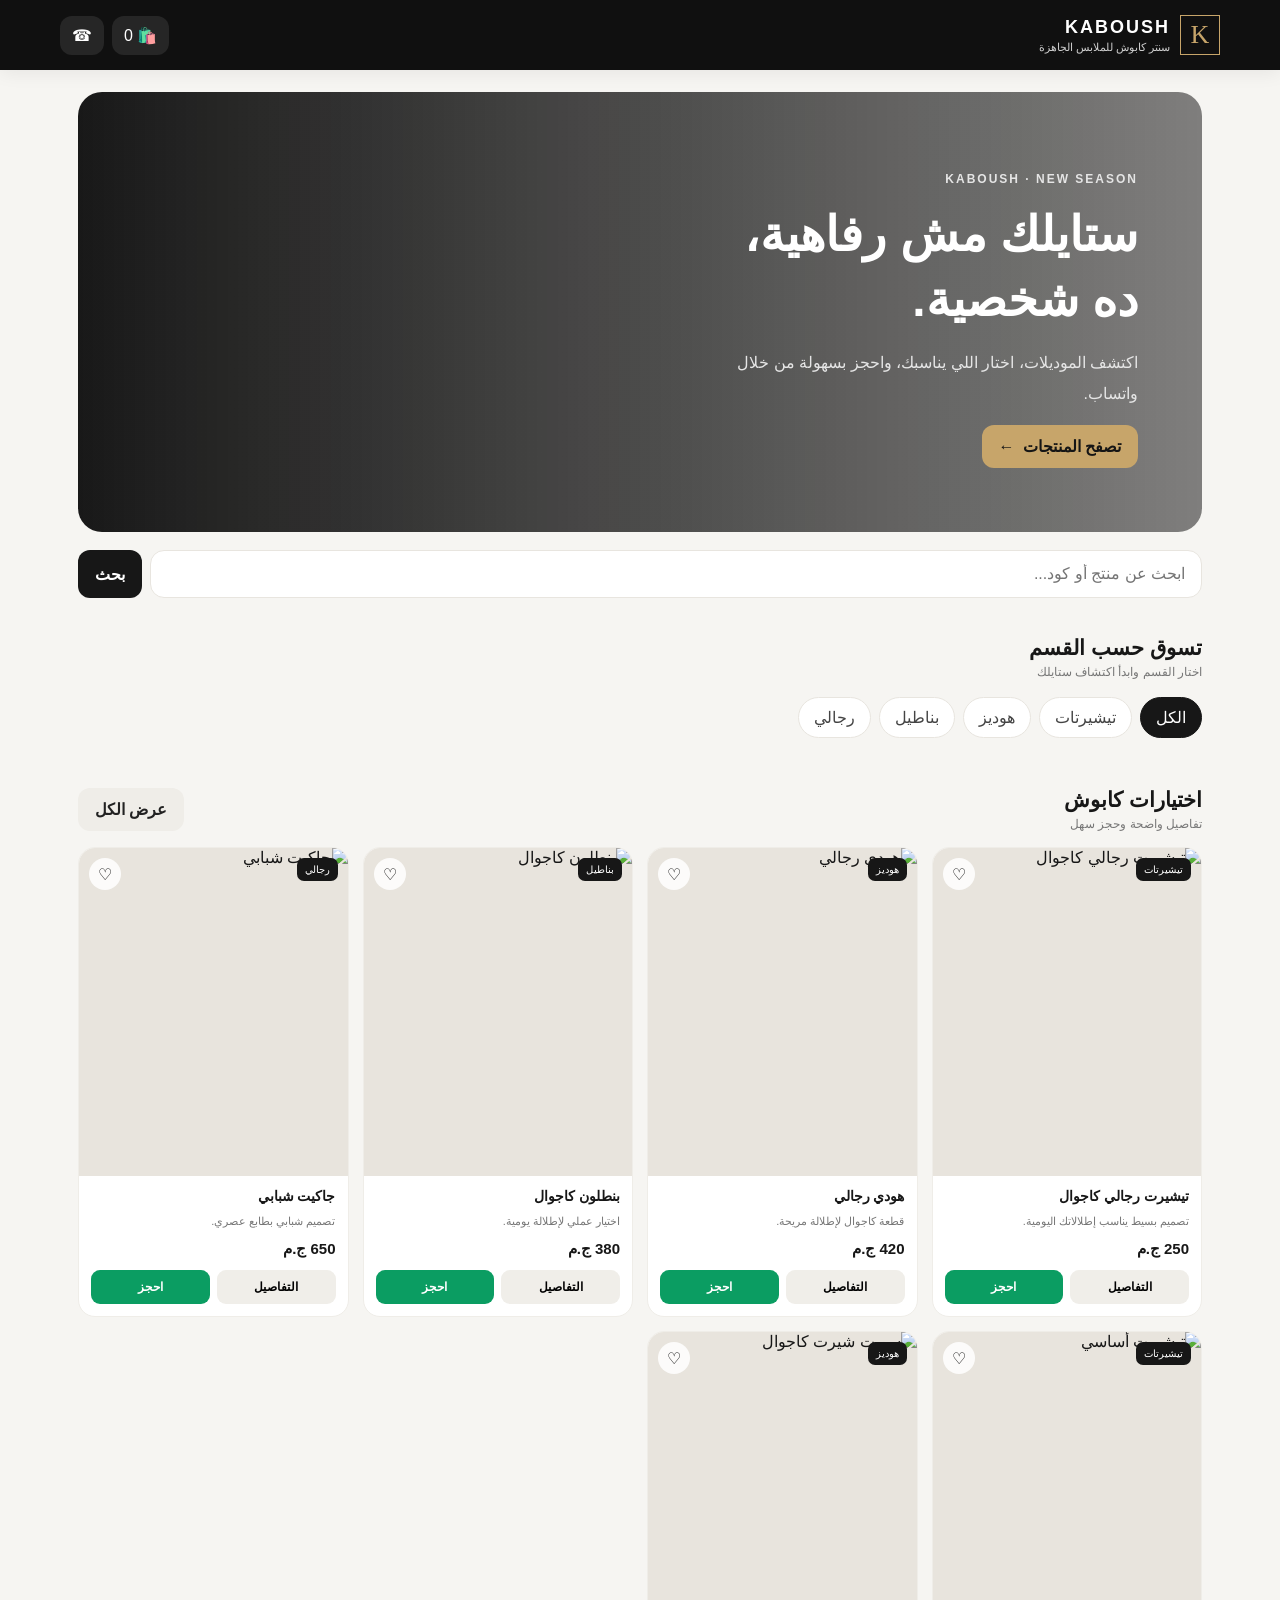
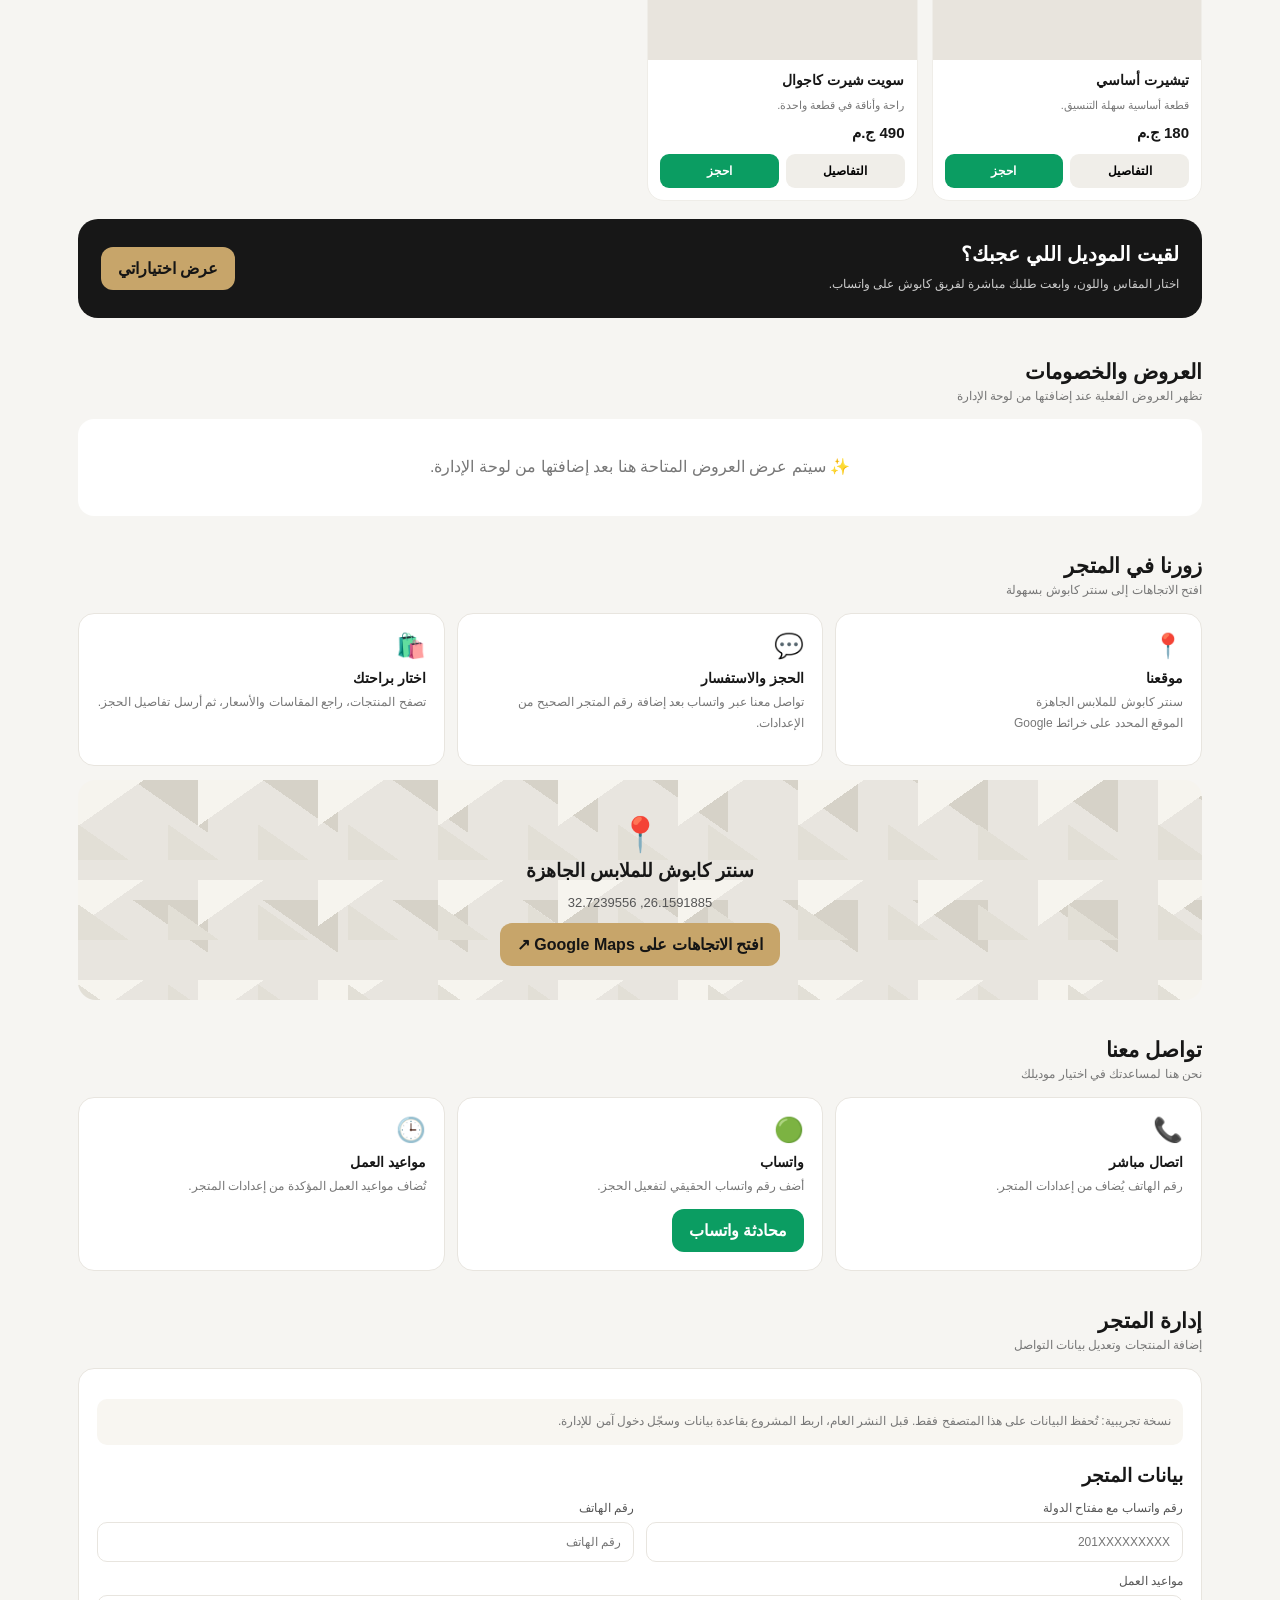
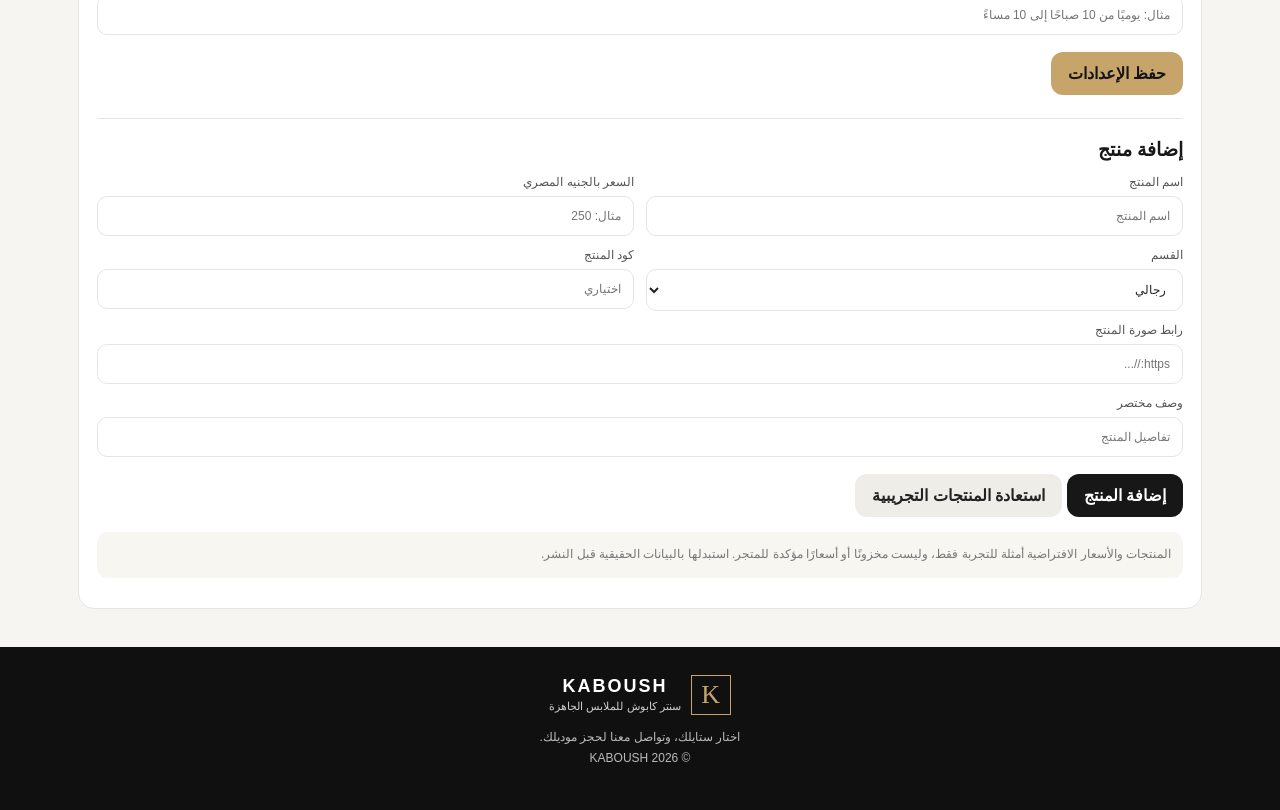
==== index.html @ c52d3f4b "Add files via upload" ====
<!doctype html>
<html lang="ar" dir="rtl">
<head>
  <meta charset="utf-8">
  <meta name="viewport" content="width=device-width, initial-scale=1, viewport-fit=cover">
  <meta name="theme-color" content="#111111">
  <meta name="description" content="سنتر كابوش للملابس الجاهزة — تصفح الموديلات واحجز عبر واتساب">
  <title>KABOUSH | سنتر كابوش</title>
  <link rel="manifest" href="manifest.json">
  <link rel="stylesheet" href="styles.css">
</head>
<body>
  <header class="topbar">
    <a class="brand" href="#home" aria-label="الصفحة الرئيسية">
      <span class="brand-mark">K</span>
      <span><strong>KABOUSH</strong><small>سنتر كابوش للملابس الجاهزة</small></span>
    </a>
    <div class="top-actions">
      <button class="icon-button" id="cartTop" aria-label="قائمة الحجز">🛍️ <span id="cartCount">0</span></button>
      <a class="icon-button" href="#contact" aria-label="تواصل معنا">☎</a>
    </div>
  </header>

  <main id="home" class="app-shell">
    <section class="hero">
      <div class="hero-copy">
        <p class="eyebrow">KABOUSH · NEW SEASON</p>
        <h1>ستايلك مش رفاهية،<br>ده شخصية.</h1>
        <p>اكتشف الموديلات، اختار اللي يناسبك، واحجز بسهولة من خلال واتساب.</p>
        <a class="button button-gold" href="#products">تصفح المنتجات <span>←</span></a>
      </div>
    </section>

    <form class="search-bar" id="searchForm">
      <input id="searchInput" type="search" placeholder="ابحث عن منتج أو كود..." aria-label="ابحث عن منتج">
      <button class="button button-dark" type="submit">بحث</button>
    </form>

    <section class="section">
      <div class="section-heading">
        <div><h2>تسوق حسب القسم</h2><p>اختار القسم وابدأ اكتشاف ستايلك</p></div>
      </div>
      <div id="categoryChips" class="chips"></div>
    </section>

    <section class="section" id="products">
      <div class="section-heading">
        <div><h2 id="productHeading">اختيارات كابوش</h2><p>تفاصيل واضحة وحجز سهل</p></div>
        <button class="button button-light" id="showAll">عرض الكل</button>
      </div>
      <div id="productGrid" class="product-grid"></div>
    </section>

    <section class="callout">
      <div><h2>لقيت الموديل اللي عجبك؟</h2><p>اختار المقاس واللون، وابعت طلبك مباشرة لفريق كابوش على واتساب.</p></div>
      <button class="button button-gold" id="openCartCallout">عرض اختياراتي</button>
    </section>

    <section class="section" id="offers">
      <div class="section-heading"><div><h2>العروض والخصومات</h2><p>تظهر العروض الفعلية عند إضافتها من لوحة الإدارة</p></div></div>
      <div class="empty-state">✨ سيتم عرض العروض المتاحة هنا بعد إضافتها من لوحة الإدارة.</div>
    </section>

    <section class="section" id="location">
      <div class="section-heading"><div><h2>زورنا في المتجر</h2><p>افتح الاتجاهات إلى سنتر كابوش بسهولة</p></div></div>
      <div class="info-grid">
        <article class="info-card"><span class="info-icon">📍</span><h3>موقعنا</h3><p>سنتر كابوش للملابس الجاهزة<br>الموقع المحدد على خرائط Google</p></article>
        <article class="info-card"><span class="info-icon">💬</span><h3>الحجز والاستفسار</h3><p>تواصل معنا عبر واتساب بعد إضافة رقم المتجر الصحيح من الإعدادات.</p></article>
        <article class="info-card"><span class="info-icon">🛍️</span><h3>اختار براحتك</h3><p>تصفح المنتجات، راجع المقاسات والأسعار، ثم أرسل تفاصيل الحجز.</p></article>
      </div>
      <div class="map-card">
        <div><span class="map-pin">📍</span><h3>سنتر كابوش للملابس الجاهزة</h3><p>26.1591885, 32.7239556</p>
        <a class="button button-gold" target="_blank" rel="noopener" href="https://www.google.com/maps/dir/?api=1&destination=26.1591885,32.7239556">افتح الاتجاهات على Google Maps ↗</a></div>
      </div>
    </section>

    <section class="section" id="contact">
      <div class="section-heading"><div><h2>تواصل معنا</h2><p>نحن هنا لمساعدتك في اختيار موديلك</p></div></div>
      <div class="info-grid">
        <article class="info-card"><span class="info-icon">📞</span><h3>اتصال مباشر</h3><p id="phoneText">رقم الهاتف يُضاف من إعدادات المتجر.</p><a id="phoneLink" class="button button-light hidden" href="#">اتصل الآن</a></article>
        <article class="info-card"><span class="info-icon">🟢</span><h3>واتساب</h3><p id="whatsappText">أضف رقم واتساب الحقيقي لتفعيل الحجز.</p><button class="button button-green" id="contactWhatsApp">محادثة واتساب</button></article>
        <article class="info-card"><span class="info-icon">🕒</span><h3>مواعيد العمل</h3><p id="hoursText">تُضاف مواعيد العمل المؤكدة من إعدادات المتجر.</p></article>
      </div>
    </section>

    <section class="section" id="admin">
      <div class="section-heading"><div><h2>إدارة المتجر</h2><p>إضافة المنتجات وتعديل بيانات التواصل</p></div></div>
      <div class="admin-panel">
        <p class="notice">نسخة تجريبية: تُحفظ البيانات على هذا المتصفح فقط. قبل النشر العام، اربط المشروع بقاعدة بيانات وسجّل دخول آمن للإدارة.</p>
        <h3>بيانات المتجر</h3>
        <div class="form-grid">
          <label>رقم واتساب مع مفتاح الدولة<input id="adminWhatsapp" inputmode="numeric" placeholder="201XXXXXXXXX"></label>
          <label>رقم الهاتف<input id="adminPhone" inputmode="tel" placeholder="رقم الهاتف"></label>
          <label class="full-width">مواعيد العمل<input id="adminHours" placeholder="مثال: يوميًا من 10 صباحًا إلى 10 مساءً"></label>
        </div>
        <button class="button button-gold" id="saveSettings">حفظ الإعدادات</button>
        <hr>
        <h3>إضافة منتج</h3>
        <div class="form-grid">
          <label>اسم المنتج<input id="pName" placeholder="اسم المنتج"></label>
          <label>السعر بالجنيه المصري<input id="pPrice" type="number" min="0" placeholder="مثال: 250"></label>
          <label>القسم<select id="pCategory"><option>رجالي</option><option>تيشيرتات</option><option>بناطيل</option><option>هوديز</option><option>أخرى</option></select></label>
          <label>كود المنتج<input id="pCode" placeholder="اختياري"></label>
          <label class="full-width">رابط صورة المنتج<input id="pImage" type="url" placeholder="https://..."></label>
          <label class="full-width">وصف مختصر<input id="pDesc" placeholder="تفاصيل المنتج"></label>
        </div>
        <button class="button button-dark" id="addProduct">إضافة المنتج</button>
        <button class="button button-light" id="resetDemo">استعادة المنتجات التجريبية</button>
        <p class="notice">المنتجات والأسعار الافتراضية أمثلة للتجربة فقط، وليست مخزونًا أو أسعارًا مؤكدة للمتجر. استبدلها بالبيانات الحقيقية قبل النشر.</p>
      </div>
    </section>
  </main>

  <footer class="footer">
    <div class="brand footer-brand"><span class="brand-mark">K</span><span><strong>KABOUSH</strong><small>سنتر كابوش للملابس الجاهزة</small></span></div>
    <p>اختار ستايلك، وتواصل معنا لحجز موديلك.<br>© <span id="year"></span> KABOUSH</p>
  </footer>

  <nav class="bottom-nav" aria-label="التنقل الرئيسي">
    <a class="nav-item active" href="#home"><span>⌂</span>الرئيسية</a>
    <a class="nav-item" href="#products"><span>▦</span>المنتجات</a>
    <a class="nav-item" href="#offers"><span>％</span>العروض</a>
    <button class="nav-item" id="cartNav"><span>♡</span>اختياراتي</button>
    <a class="nav-item" href="#location"><span>⌖</span>موقعنا</a>
  </nav>

  <div class="modal-backdrop" id="modalBackdrop" role="dialog" aria-modal="true" aria-labelledby="modalTitle">
    <div class="modal">
      <div class="modal-heading"><h2 id="modalTitle">تفاصيل المنتج</h2><button class="close-button" id="closeModal" aria-label="إغلاق">×</button></div>
      <div id="modalBody"></div>
    </div>
  </div>
  <div id="toast" class="toast" role="status"></div>
  <script src="app.js"></script>
</body>
</html>
---- styles.css ----
*{box-sizing:border-box} :root{--bg:#f6f5f2;--ink:#171717;--muted:#777;--card:#fff;--gold:#c7a56a;--green:#0b9d62;--line:#e8e5df;--dark:#101010}html{scroll-behavior:smooth;scroll-padding-top:82px}body{margin:0;background:var(--bg);color:var(--ink);font-family:Tahoma,Arial,sans-serif}button,input,select{font:inherit}button,a{cursor:pointer}a{color:inherit;text-decoration:none}.topbar{height:70px;background:#101010;color:white;display:flex;align-items:center;justify-content:space-between;padding:0 max(14px,calc((100vw - 1160px)/2));position:sticky;top:0;z-index:10;box-shadow:0 3px 18px #0001}.brand{display:flex;align-items:center;gap:10px}.brand-mark{width:40px;height:40px;border:1px solid var(--gold);color:var(--gold);display:grid;place-items:center;font-family:Georgia,serif;font-size:26px;flex-shrink:0}.brand strong{display:block;letter-spacing:2px;font-size:18px}.brand small{display:block;color:#cfcfcf;font-size:11px;margin-top:3px}.top-actions{display:flex;gap:8px}.icon-button{background:#262626;color:white;border:0;border-radius:12px;padding:10px 12px}.app-shell{max-width:1160px;margin:auto;padding-bottom:20px}.hero{margin:22px 18px 18px;border-radius:24px;overflow:hidden;min-height:310px;background:linear-gradient(90deg,#080808ed,#08080880),url('https://images.unsplash.com/photo-1529139574466-a303027c1d8b?auto=format&fit=crop&w=1600&q=85') center 38%/cover;color:white;display:flex;align-items:center;padding:clamp(24px,6vw,64px)}.hero-copy{max-width:520px}.eyebrow{color:var(--gold);font-size:12px;letter-spacing:2px;font-weight:bold}.hero h1{font-size:clamp(30px,5vw,48px);line-height:1.35;margin:12px 0}.hero p{color:#e5e5e5;line-height:1.9;max-width:440px}.button{border:0;border-radius:12px;padding:12px 17px;font-weight:bold;display:inline-flex;align-items:center;justify-content:center;gap:8px;transition:transform .18s,opacity .18s}.button:hover{transform:translateY(-1px)}.button-gold{background:var(--gold);color:#151515}.button-dark{background:#171717;color:white}.button-light{background:#efede8;color:#222}.button-green{background:var(--green);color:white}.search-bar{display:flex;gap:8px;margin:0 18px 18px}.search-bar input{flex:1;min-width:0;padding:14px 16px;border:1px solid var(--line);border-radius:14px;background:white;outline:none}.search-bar input:focus,input:focus,select:focus{border-color:var(--gold);box-shadow:0 0 0 3px #c7a56a22}.section{padding:8px 18px 18px}.section-heading{display:flex;align-items:center;justify-content:space-between;gap:12px;margin:12px 0 16px}.section-heading h2{font-size:21px;margin:0}.section-heading p{color:var(--muted);font-size:12px;margin:5px 0 0}.chips{display:flex;gap:8px;overflow:auto;padding:2px 0 12px}.chip{white-space:nowrap;padding:10px 15px;border:1px solid var(--line);background:white;border-radius:999px;color:#444}.chip.active{background:#171717;color:white;border-color:#171717}.product-grid{display:grid;grid-template-columns:repeat(4,minmax(0,1fr));gap:14px}.product-card{background:var(--card);border-radius:17px;overflow:hidden;border:1px solid #efede8;transition:transform .2s,box-shadow .2s}.product-card:hover{transform:translateY(-3px);box-shadow:0 12px 28px #0000000d}.product-photo{aspect-ratio:.82;position:relative;background:#e8e4dd;overflow:hidden}.product-photo img{width:100%;height:100%;object-fit:cover;display:block}.badge{position:absolute;top:10px;right:10px;background:#171717;color:white;font-size:10px;padding:6px 8px;border-radius:7px}.heart{position:absolute;left:10px;top:10px;background:#ffffffdb;border-radius:50%;width:32px;height:32px;border:0}.product-info{padding:12px}.product-name{font-size:14px;font-weight:bold;margin:0 0 8px}.product-desc{font-size:11px;color:var(--muted);margin:0 0 10px;line-height:1.7}.price-row{display:flex;align-items:center;gap:8px;margin-bottom:12px}.price{font-weight:bold;font-size:15px}.product-actions{display:flex;gap:7px}.product-actions button{flex:1;border:0;border-radius:9px;padding:10px 6px;font-size:12px;font-weight:bold}.view-button{background:#f0eee9}.book-button{background:var(--green);color:white}.empty-state{padding:34px 15px;text-align:center;color:var(--muted);background:white;border-radius:16px;line-height:1.8}.callout{margin:0 18px 22px;background:#171717;color:white;border-radius:20px;padding:23px;display:flex;align-items:center;justify-content:space-between;gap:16px}.callout h2{font-size:20px;margin:0 0 8px}.callout p{font-size:12px;color:#ccc;line-height:1.7;margin:0}.callout .button{flex-shrink:0}.info-grid{display:grid;grid-template-columns:repeat(3,1fr);gap:12px}.info-card{background:white;border:1px solid var(--line);border-radius:16px;padding:18px}.info-icon{font-size:24px}.info-card h3{font-size:14px;margin:10px 0 6px}.info-card p{font-size:12px;line-height:1.8;color:var(--muted);margin:0 0 12px}.map-card{margin-top:14px;background-color:#e8e5df;border-radius:18px;min-height:220px;display:grid;place-items:center;text-align:center;padding:24px;background-image:linear-gradient(35deg,#e2dfd6 25%,transparent 25%),linear-gradient(145deg,#f6f4ee 25%,transparent 25%),linear-gradient(35deg,transparent 75%,#d6d2c8 75%);background-size:90px 80px,120px 100px,130px 120px}.map-pin{font-size:34px}.map-card h3{margin:6px}.map-card p{font-size:13px;color:#555}.footer{background:#101010;color:white;padding:28px 20px;margin-top:20px;text-align:center}.footer-brand{justify-content:center}.footer p{color:#bbb;font-size:12px;line-height:1.8}.bottom-nav{position:fixed;bottom:0;left:0;right:0;z-index:20;background:#fff;border-top:1px solid var(--line);display:flex;justify-content:center;padding-bottom:env(safe-area-inset-bottom);box-shadow:0 -4px 18px #00000008}.bottom-nav>*{width:min(1160px,100%)}.bottom-nav{display:grid;grid-template-columns:repeat(5,1fr)}.nav-item{background:white;color:#777;border:0;padding:9px 4px 7px;font-size:10px;display:flex;align-items:center;flex-direction:column;gap:4px}.nav-item span{font-size:19px}.nav-item.active{color:#111;font-weight:bold}.nav-item.active span{color:#b48b4e}.modal-backdrop{position:fixed;inset:0;background:#0008;z-index:50;display:none;align-items:flex-end;justify-content:center}.modal-backdrop.show{display:flex}.modal{background:white;border-radius:24px 24px 0 0;width:min(600px,100%);max-height:92vh;overflow:auto;padding:22px}.modal-heading{display:flex;justify-content:space-between;align-items:center;gap:10px}.modal-heading h2{font-size:20px}.close-button{background:#eee;border:0;border-radius:50%;width:36px;height:36px;font-size:22px}.detail-image{width:100%;max-height:290px;object-fit:cover;border-radius:14px}.field-label,.form-grid label{display:flex;flex-direction:column;gap:7px;font-size:12px;color:#555}.form-grid{display:grid;grid-template-columns:1fr 1fr;gap:12px;margin:14px 0}.form-grid input,.form-grid select,.modal input,.modal select{width:100%;padding:12px;border:1px solid var(--line);border-radius:10px;background:white;color:#222}.full-width{grid-column:1/-1}.cart-line{display:flex;align-items:center;gap:12px;border-bottom:1px solid var(--line);padding:12px 0}.cart-line img{width:65px;height:75px;object-fit:cover;border-radius:10px}.cart-grow{flex:1;min-width:0}.cart-grow p{font-size:12px;color:#777;line-height:1.7}.qty-controls{display:flex;gap:8px;align-items:center}.qty-controls button{background:#eee;border:0;border-radius:7px;padding:5px 10px}.notice{font-size:12px;color:#777;line-height:1.8;background:#f8f6f1;padding:12px;border-radius:10px}.admin-panel{background:#fff;border:1px solid var(--line);padding:18px;border-radius:16px}.admin-panel h3{margin:20px 0 10px}.admin-panel hr{border:0;border-top:1px solid var(--line);margin:20px 0}.admin-panel .button{margin:3px 0}.toast{position:fixed;bottom:92px;left:50%;transform:translateX(-50%);background:#171717;color:white;padding:12px 18px;border-radius:12px;z-index:100;display:none;max-width:90%;font-size:13px}.toast.show{display:block}.hidden{display:none!important}@media(max-width:800px){.product-grid{grid-template-columns:repeat(2,minmax(0,1fr));gap:10px}.hero{min-height:300px;margin:12px;border-radius:20px;background-position:58% center}.hero h1{font-size:30px}.section{padding:8px 12px 16px}.search-bar{margin:0 12px 14px}.callout{margin:0 12px 20px}.info-grid{grid-template-columns:1fr}.topbar{padding:0 12px}.brand strong{font-size:16px}.product-info{padding:10px}.product-name{font-size:13px}.app-shell{padding-bottom:80px}.footer{margin-bottom:60px}}@media(min-width:801px){.bottom-nav{display:none}.modal-backdrop{align-items:center}.modal{border-radius:24px}.app-shell{padding-bottom:0}}@media(max-width:380px){.product-actions{flex-direction:column}.brand small{font-size:9px}.callout{align-items:flex-start;flex-direction:column}.form-grid{grid-template-columns:1fr}.full-width{grid-column:auto}}
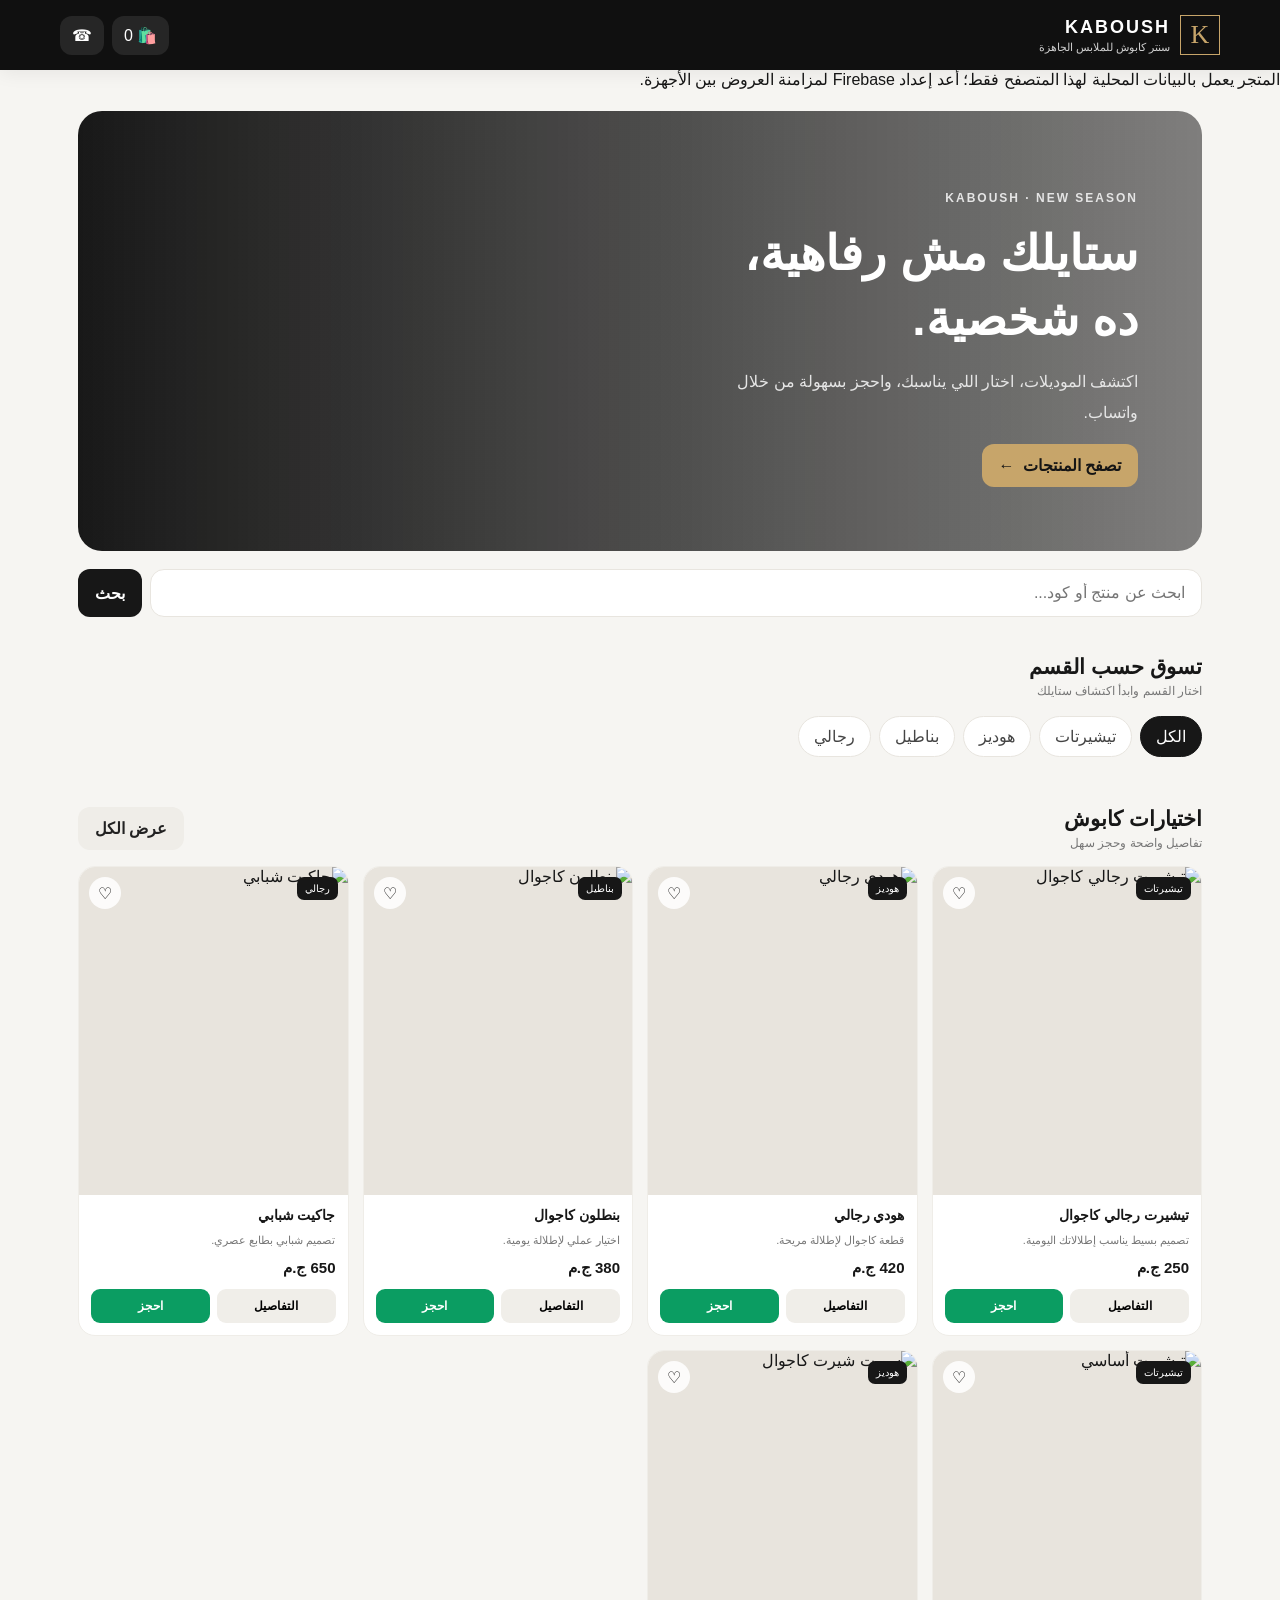
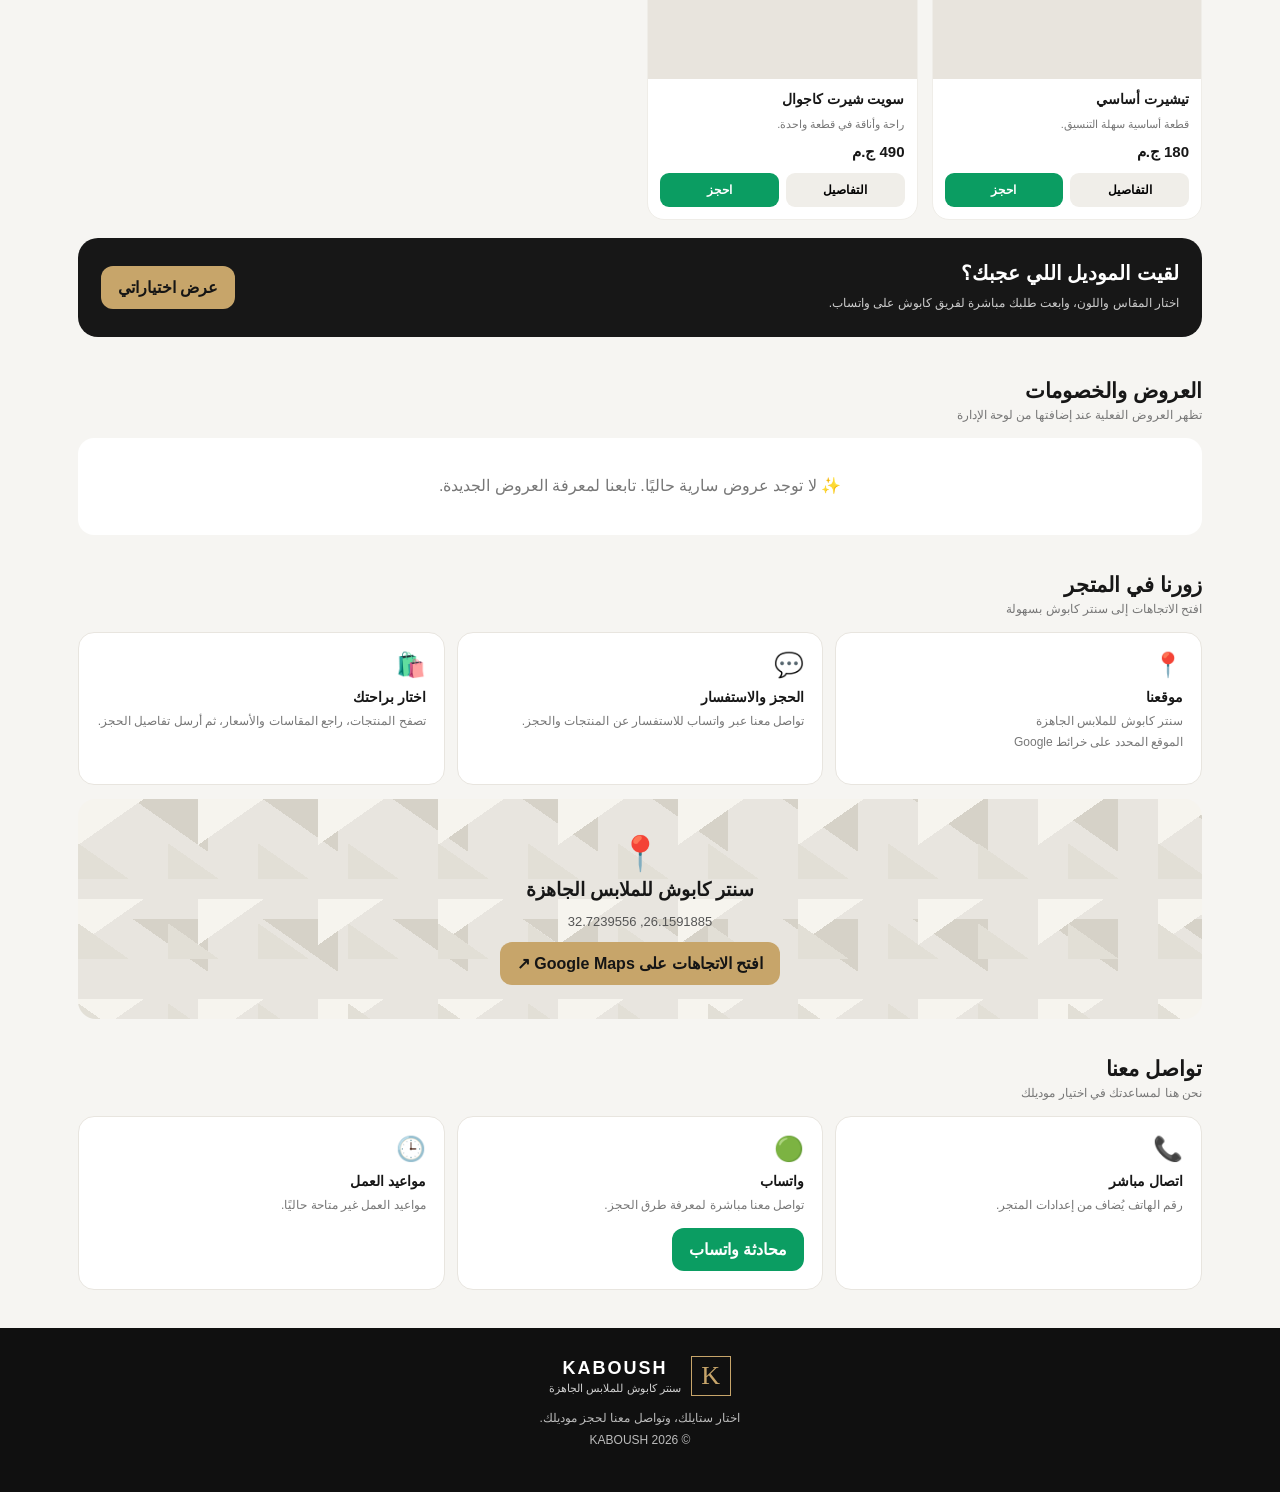
==== commit 0a9fb3ba: "Add files via upload" ====
--- a/index.html
+++ b/index.html
@@ -8,6 +8,7 @@
   <title>KABOUSH | سنتر كابوش</title>
   <link rel="manifest" href="manifest.json">
   <link rel="stylesheet" href="styles.css">
+  <link rel="stylesheet" href="offers.css">
 </head>
 <body>
   <header class="topbar">
@@ -20,6 +21,7 @@
       <a class="icon-button" href="#contact" aria-label="تواصل معنا">☎</a>
     </div>
   </header>
+  <div class="cloud-status hidden" id="cloudStatus" role="status"></div>
 
   <main id="home" class="app-shell">
     <section class="hero">
@@ -58,14 +60,14 @@
 
     <section class="section" id="offers">
       <div class="section-heading"><div><h2>العروض والخصومات</h2><p>تظهر العروض الفعلية عند إضافتها من لوحة الإدارة</p></div></div>
-      <div class="empty-state">✨ سيتم عرض العروض المتاحة هنا بعد إضافتها من لوحة الإدارة.</div>
+      <div id="offerGrid" class="product-grid offer-grid"></div>
     </section>
 
     <section class="section" id="location">
       <div class="section-heading"><div><h2>زورنا في المتجر</h2><p>افتح الاتجاهات إلى سنتر كابوش بسهولة</p></div></div>
       <div class="info-grid">
         <article class="info-card"><span class="info-icon">📍</span><h3>موقعنا</h3><p>سنتر كابوش للملابس الجاهزة<br>الموقع المحدد على خرائط Google</p></article>
-        <article class="info-card"><span class="info-icon">💬</span><h3>الحجز والاستفسار</h3><p>تواصل معنا عبر واتساب بعد إضافة رقم المتجر الصحيح من الإعدادات.</p></article>
+        <article class="info-card"><span class="info-icon">💬</span><h3>الحجز والاستفسار</h3><p>تواصل معنا عبر واتساب للاستفسار عن المنتجات والحجز.</p></article>
         <article class="info-card"><span class="info-icon">🛍️</span><h3>اختار براحتك</h3><p>تصفح المنتجات، راجع المقاسات والأسعار، ثم أرسل تفاصيل الحجز.</p></article>
       </div>
       <div class="map-card">
@@ -83,32 +85,6 @@
       </div>
     </section>
 
-    <section class="section" id="admin">
-      <div class="section-heading"><div><h2>إدارة المتجر</h2><p>إضافة المنتجات وتعديل بيانات التواصل</p></div></div>
-      <div class="admin-panel">
-        <p class="notice">نسخة تجريبية: تُحفظ البيانات على هذا المتصفح فقط. قبل النشر العام، اربط المشروع بقاعدة بيانات وسجّل دخول آمن للإدارة.</p>
-        <h3>بيانات المتجر</h3>
-        <div class="form-grid">
-          <label>رقم واتساب مع مفتاح الدولة<input id="adminWhatsapp" inputmode="numeric" placeholder="201XXXXXXXXX"></label>
-          <label>رقم الهاتف<input id="adminPhone" inputmode="tel" placeholder="رقم الهاتف"></label>
-          <label class="full-width">مواعيد العمل<input id="adminHours" placeholder="مثال: يوميًا من 10 صباحًا إلى 10 مساءً"></label>
-        </div>
-        <button class="button button-gold" id="saveSettings">حفظ الإعدادات</button>
-        <hr>
-        <h3>إضافة منتج</h3>
-        <div class="form-grid">
-          <label>اسم المنتج<input id="pName" placeholder="اسم المنتج"></label>
-          <label>السعر بالجنيه المصري<input id="pPrice" type="number" min="0" placeholder="مثال: 250"></label>
-          <label>القسم<select id="pCategory"><option>رجالي</option><option>تيشيرتات</option><option>بناطيل</option><option>هوديز</option><option>أخرى</option></select></label>
-          <label>كود المنتج<input id="pCode" placeholder="اختياري"></label>
-          <label class="full-width">رابط صورة المنتج<input id="pImage" type="url" placeholder="https://..."></label>
-          <label class="full-width">وصف مختصر<input id="pDesc" placeholder="تفاصيل المنتج"></label>
-        </div>
-        <button class="button button-dark" id="addProduct">إضافة المنتج</button>
-        <button class="button button-light" id="resetDemo">استعادة المنتجات التجريبية</button>
-        <p class="notice">المنتجات والأسعار الافتراضية أمثلة للتجربة فقط، وليست مخزونًا أو أسعارًا مؤكدة للمتجر. استبدلها بالبيانات الحقيقية قبل النشر.</p>
-      </div>
-    </section>
   </main>
 
   <footer class="footer">
@@ -131,6 +107,11 @@
     </div>
   </div>
   <div id="toast" class="toast" role="status"></div>
+  <script src="https://www.gstatic.com/firebasejs/10.14.1/firebase-app-compat.js"></script>
+  <script src="https://www.gstatic.com/firebasejs/10.14.1/firebase-firestore-compat.js"></script>
+  <script src="firebase-config.js"></script>
+  <script src="firebase-store.js"></script>
+  <script src="catalog.js"></script>
   <script src="app.js"></script>
 </body>
 </html>
--- a/offers.css
+++ b/offers.css
@@ -0,0 +1,15 @@
+.offer-discount{background:#bd4225;color:white;font-size:12px;font-weight:bold}
+.offer-photo-placeholder{display:grid;width:100%;height:100%;place-items:center;background:linear-gradient(135deg,#f6f5f2,#e8e4dd);color:#9a7744;font-size:20px;font-weight:bold}
+.offer-old-price{color:var(--muted);font-size:12px}
+.offer-prices .price{color:#bd4225}
+.offer-dates{margin:0 0 10px;color:var(--muted);font-size:11px}
+.offer-empty{grid-column:1/-1}
+.admin-offer-list{display:grid;gap:10px}
+.admin-offer{display:flex;align-items:center;gap:14px;padding:12px;border:1px solid var(--line);border-radius:12px}
+.admin-offer-info{display:grid;gap:5px;flex:1;min-width:0}
+.admin-offer-image{width:88px;height:88px;flex:none;object-fit:cover;border-radius:10px;background:#f6f5f2}
+.admin-offer-info span,.admin-offer-info small{color:var(--muted);font-size:12px;line-height:1.6}
+.admin-offer-info del{color:var(--muted)}
+.offer-admin-status{padding:5px 9px;border-radius:16px;background:#edf7ef;color:#26703a;font-size:12px;white-space:nowrap}
+.admin-page textarea{width:100%;padding:12px;border:1px solid var(--line);border-radius:10px;resize:vertical}
+@media(max-width:600px){.admin-offer{align-items:flex-start;flex-wrap:wrap}.admin-offer-info{flex-basis:calc(100% - 85px)}.admin-offer .admin-product-actions{margin-right:0}.admin-offer .offer-admin-status{order:2}}
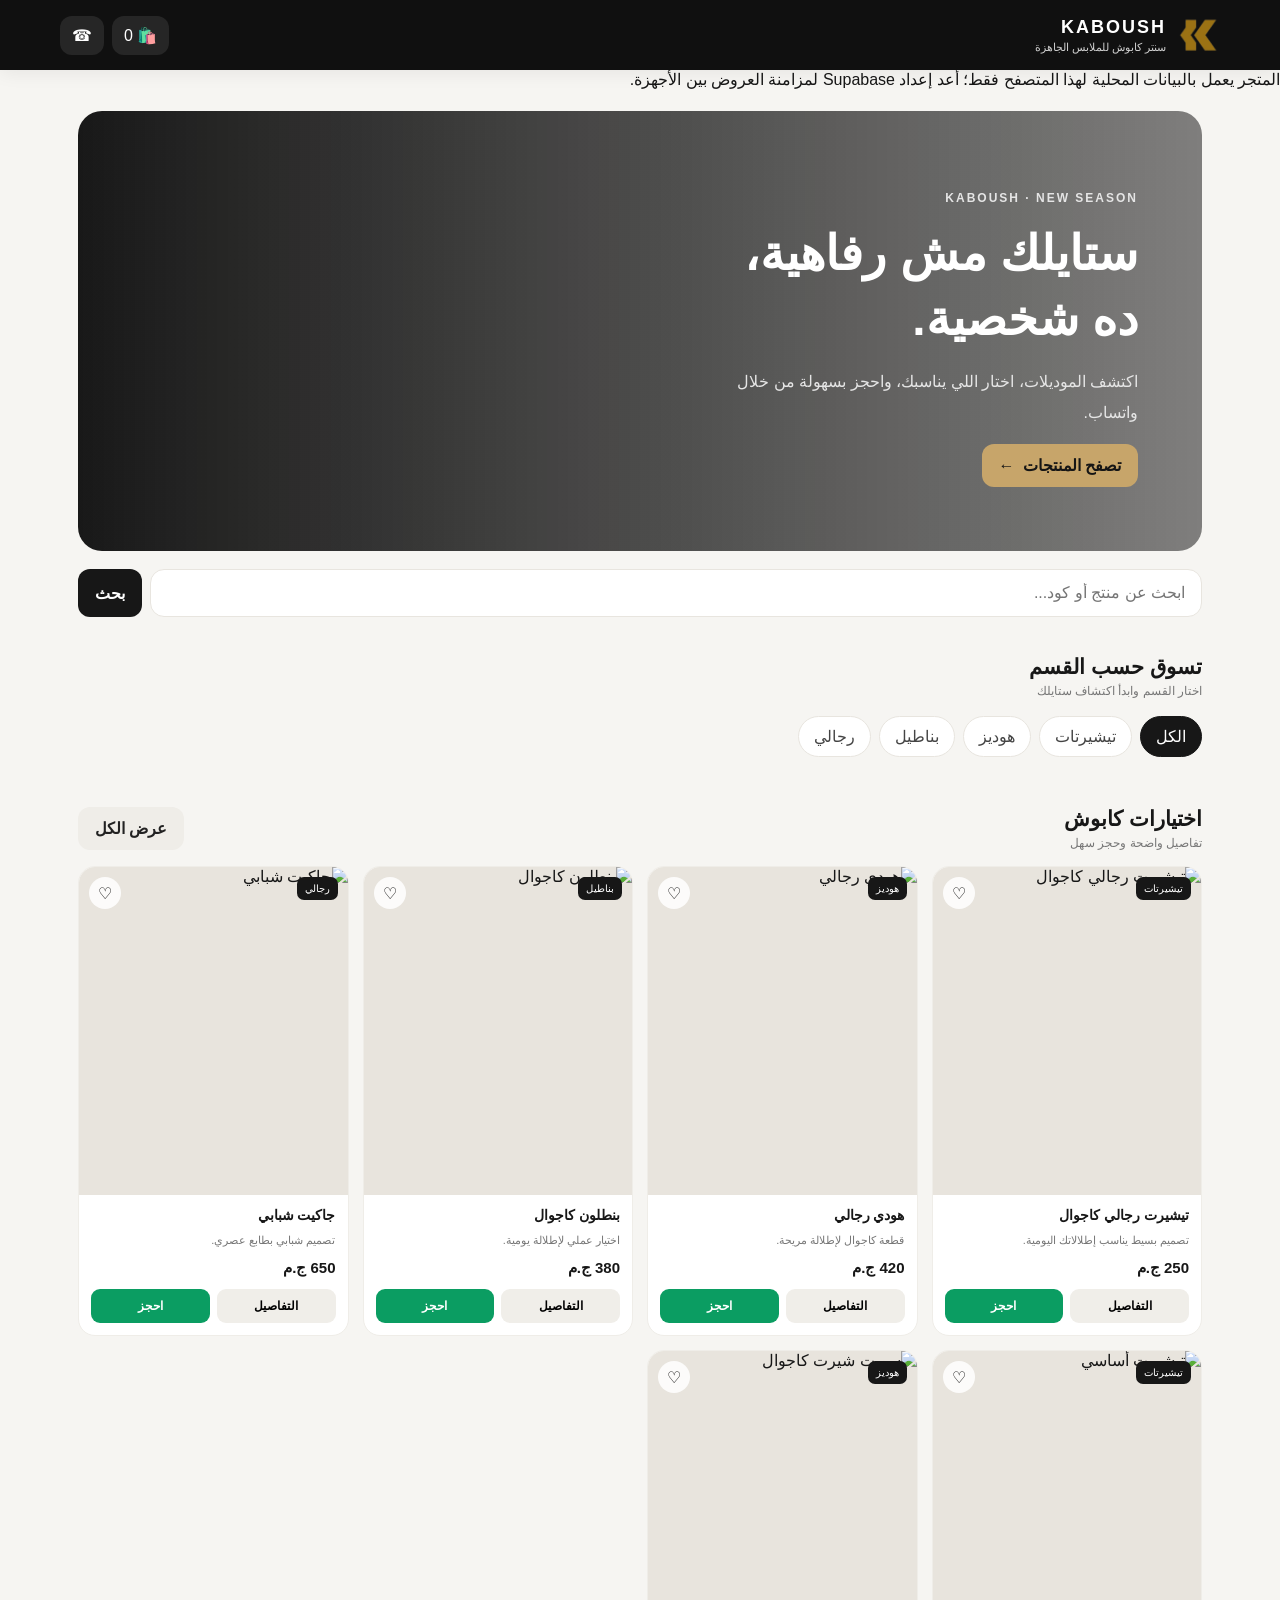
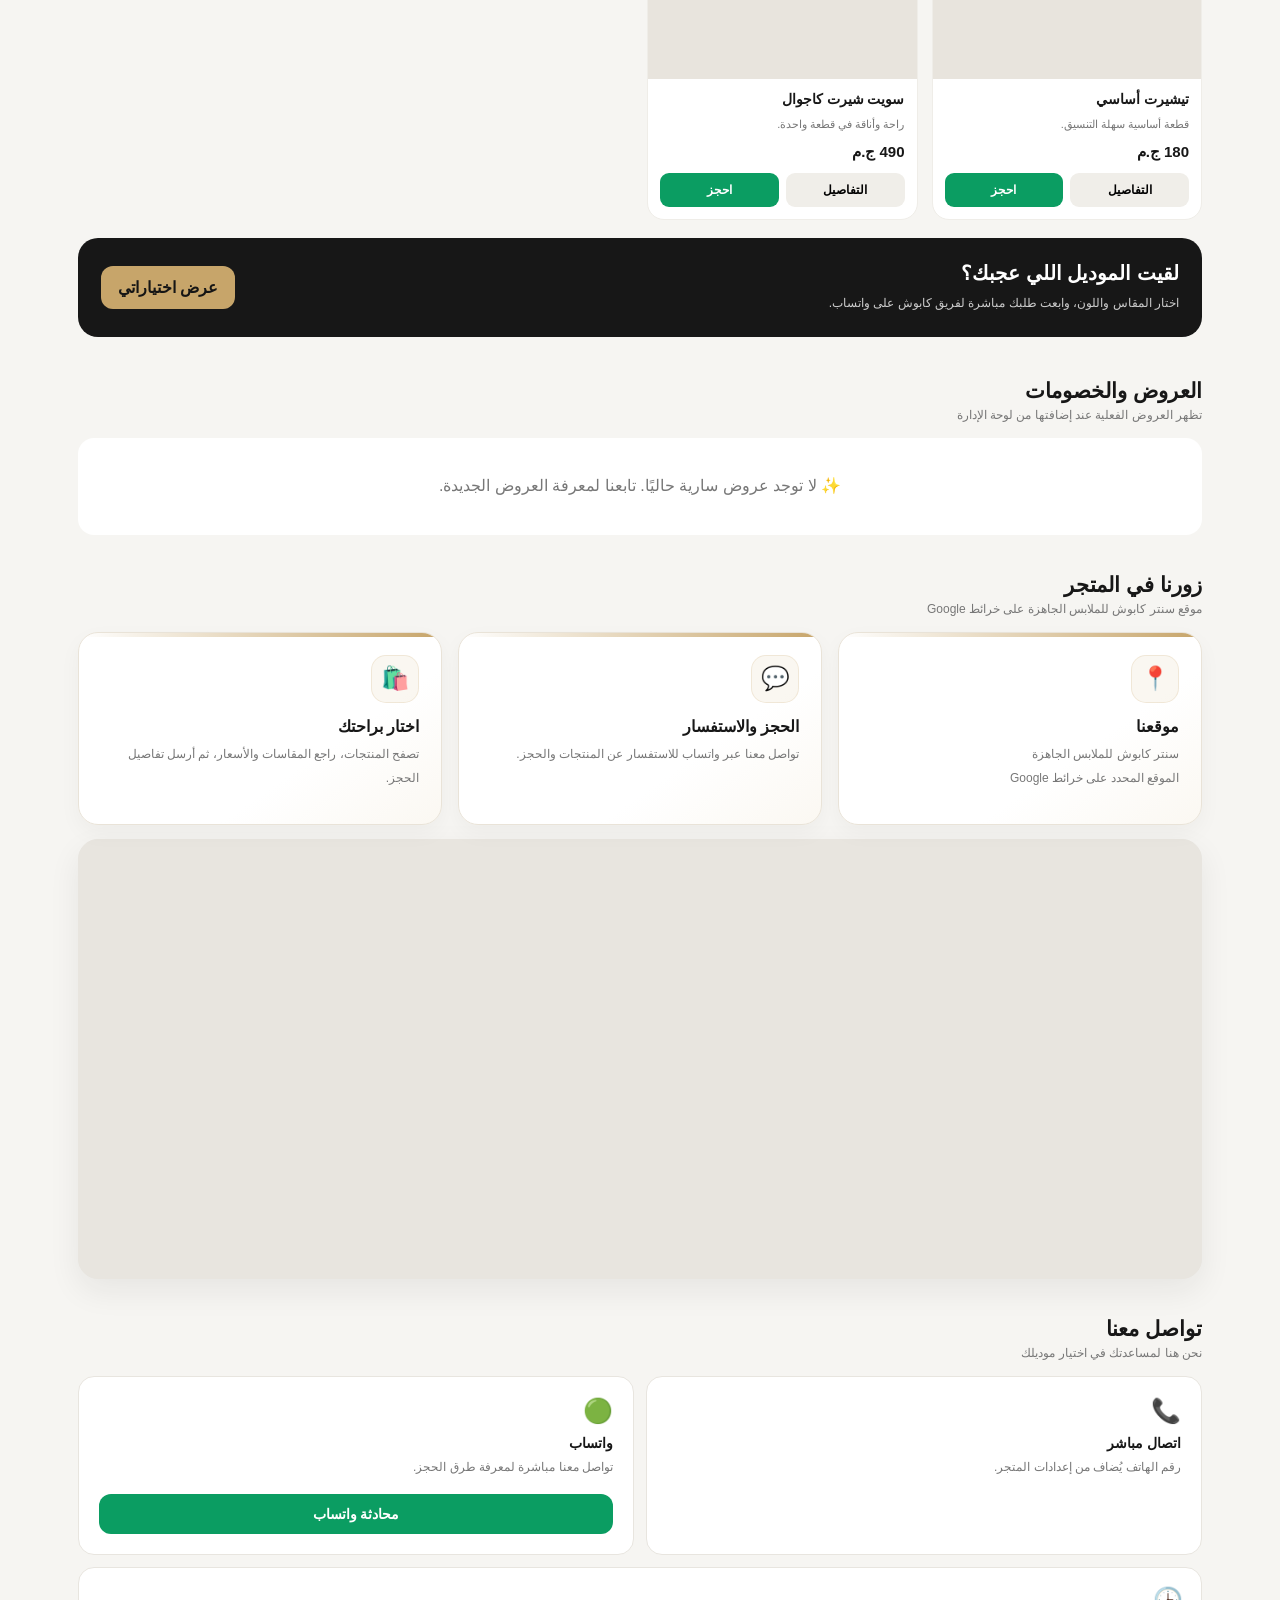
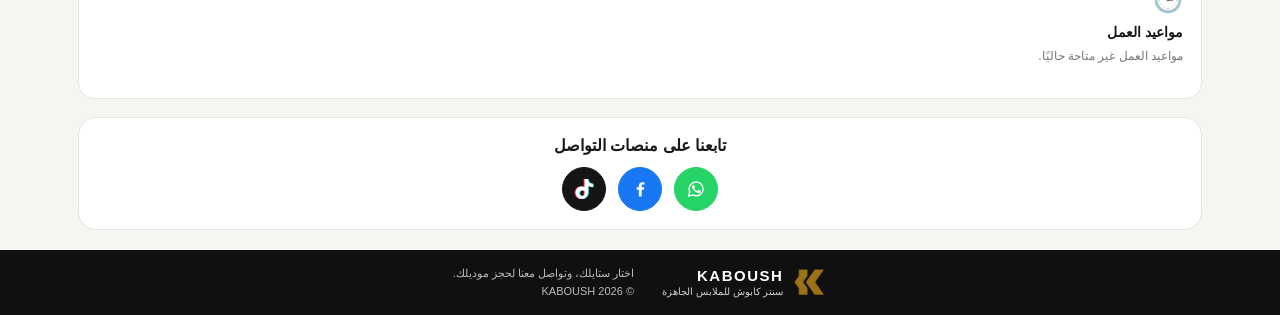
==== commit 49e5474c: "Add files via upload" ====
--- a/index.html
+++ b/index.html
@@ -7,13 +7,15 @@
   <meta name="description" content="سنتر كابوش للملابس الجاهزة — تصفح الموديلات واحجز عبر واتساب">
   <title>KABOUSH | سنتر كابوش</title>
   <link rel="manifest" href="manifest.json">
+  <link rel="icon" type="image/png" sizes="192x192" href="logo-192.png">
+  <link rel="apple-touch-icon" href="logo-192.png">
   <link rel="stylesheet" href="styles.css">
   <link rel="stylesheet" href="offers.css">
 </head>
 <body>
   <header class="topbar">
     <a class="brand" href="#home" aria-label="الصفحة الرئيسية">
-      <span class="brand-mark">K</span>
+      <img class="brand-mark" src="logo-192.png" alt="">
       <span><strong>KABOUSH</strong><small>سنتر كابوش للملابس الجاهزة</small></span>
     </a>
     <div class="top-actions">
@@ -64,40 +66,54 @@
     </section>
 
     <section class="section" id="location">
-      <div class="section-heading"><div><h2>زورنا في المتجر</h2><p>افتح الاتجاهات إلى سنتر كابوش بسهولة</p></div></div>
+      <div class="section-heading"><div><h2>زورنا في المتجر</h2><p>موقع سنتر كابوش للملابس الجاهزة على خرائط Google</p></div></div>
       <div class="info-grid">
         <article class="info-card"><span class="info-icon">📍</span><h3>موقعنا</h3><p>سنتر كابوش للملابس الجاهزة<br>الموقع المحدد على خرائط Google</p></article>
         <article class="info-card"><span class="info-icon">💬</span><h3>الحجز والاستفسار</h3><p>تواصل معنا عبر واتساب للاستفسار عن المنتجات والحجز.</p></article>
         <article class="info-card"><span class="info-icon">🛍️</span><h3>اختار براحتك</h3><p>تصفح المنتجات، راجع المقاسات والأسعار، ثم أرسل تفاصيل الحجز.</p></article>
       </div>
       <div class="map-card">
-        <div><span class="map-pin">📍</span><h3>سنتر كابوش للملابس الجاهزة</h3><p>26.1591885, 32.7239556</p>
-        <a class="button button-gold" target="_blank" rel="noopener" href="https://www.google.com/maps/dir/?api=1&destination=26.1591885,32.7239556">افتح الاتجاهات على Google Maps ↗</a></div>
+        <iframe class="map-frame" title="خريطة سنتر كابوش للملابس الجاهزة" src="https://www.google.com/maps?q=26.1591885,32.7239556&amp;z=15&amp;output=embed" allowfullscreen loading="lazy" referrerpolicy="no-referrer-when-downgrade"></iframe>
       </div>
     </section>
 
     <section class="section" id="contact">
       <div class="section-heading"><div><h2>تواصل معنا</h2><p>نحن هنا لمساعدتك في اختيار موديلك</p></div></div>
-      <div class="info-grid">
+      <div class="contact-actions">
         <article class="info-card"><span class="info-icon">📞</span><h3>اتصال مباشر</h3><p id="phoneText">رقم الهاتف يُضاف من إعدادات المتجر.</p><a id="phoneLink" class="button button-light hidden" href="#">اتصل الآن</a></article>
         <article class="info-card"><span class="info-icon">🟢</span><h3>واتساب</h3><p id="whatsappText">أضف رقم واتساب الحقيقي لتفعيل الحجز.</p><button class="button button-green" id="contactWhatsApp">محادثة واتساب</button></article>
-        <article class="info-card"><span class="info-icon">🕒</span><h3>مواعيد العمل</h3><p id="hoursText">تُضاف مواعيد العمل المؤكدة من إعدادات المتجر.</p></article>
+      </div>
+      <article class="info-card contact-hours"><span class="info-icon">🕒</span><h3>مواعيد العمل</h3><p id="hoursText">تُضاف مواعيد العمل المؤكدة من إعدادات المتجر.</p></article>
+    </section>
+
+    <section class="section social-section" id="socials" aria-labelledby="socialHeading">
+      <div class="section-heading"><div><h2 id="socialHeading">تابعنا على منصات التواصل</h2></div></div>
+      <div class="social-links">
+        <a class="social-link social-whatsapp" href="https://wa.me/201094874798" target="_blank" rel="noopener noreferrer" aria-label="تواصل معنا عبر واتساب">
+          <svg viewBox="0 0 24 24" aria-hidden="true"><path d="M20.5 11.7a8.4 8.4 0 0 1-12.4 7.4L3 20.5l1.5-5a8.4 8.4 0 1 1 16-3.8Z"/><path d="M8.2 7.8c.2-.5.5-.5.8-.5h.5c.2 0 .4.1.5.4l.8 1.8c.1.2.1.4 0 .6l-.6.8c-.2.2-.2.4 0 .7a8.3 8.3 0 0 0 1.6 1.8c.7.6 1.3.8 1.6.9.3.1.5.1.7-.1l.9-1c.2-.2.4-.2.7-.1l1.8.9c.3.1.4.3.4.5 0 .3-.2 1.4-.9 1.9-.6.5-1.3.7-2 .6-.5-.1-1.2-.3-2.1-.7a12.1 12.1 0 0 1-4.6-4.1c-.4-.7-1-1.8-1-2.8 0-1 .4-1.5.7-1.8Z"/></svg>
+        </a>
+        <a class="social-link social-facebook" href="https://www.facebook.com/kabush.center/" target="_blank" rel="noopener noreferrer" aria-label="تابعنا على فيسبوك">
+          <svg viewBox="0 0 24 24" aria-hidden="true"><path d="M14 21v-8h2.7l.4-3H14V8.1c0-.9.3-1.5 1.6-1.5h1.7V3.9c-.3 0-1.3-.1-2.5-.1-2.5 0-4.2 1.5-4.2 4.3V10H8v3h2.6v8H14Z"/></svg>
+        </a>
+        <a class="social-link social-tiktok" href="https://www.tiktok.com/@kabush.store?is_from_webapp=1&amp;sender_device=pc" target="_blank" rel="noopener noreferrer" aria-label="تابعنا على تيك توك">
+          <svg viewBox="0 0 24 24" aria-hidden="true"><path d="M12.525.02c1.31-.02 2.61-.01 3.91-.02.08 1.53.63 3.09 1.77 4.13 1.12 1.07 2.7 1.54 4.22 1.65v4c-1.42-.05-2.84-.35-4.14-.96-.57-.26-1.1-.59-1.62-.93-.01 2.92.01 5.84-.02 8.75-.08 1.4-.54 2.8-1.36 3.94-1.32 1.9-3.62 3.14-5.94 3.18-1.42.08-2.84-.31-4.04-1.06-1.99-1.23-3.36-3.48-3.4-5.84-.02-.5-.03-1 .03-1.49.21-2.21 1.54-4.28 3.46-5.4 2.17-1.33 5.05-1.36 7.25-.09.02 1.47-.04 2.94-.04 4.41-.98-.64-2.19-.9-3.34-.72-.85.14-1.65.58-2.21 1.23-.47.54-.76 1.23-.82 1.95-.05.46-.02.93.11 1.39.37 1.48 1.88 2.44 3.37 2.36 1-.02 1.98-.56 2.52-1.4.17-.3.3-.63.36-.97.15-.86.09-1.72.1-2.59.01-4.62-.01-9.24.02-13.86z"/></svg>
+        </a>
       </div>
     </section>
 
   </main>
 
   <footer class="footer">
-    <div class="brand footer-brand"><span class="brand-mark">K</span><span><strong>KABOUSH</strong><small>سنتر كابوش للملابس الجاهزة</small></span></div>
+    <div class="brand footer-brand"><img class="brand-mark" src="logo-192.png" alt=""><span><strong>KABOUSH</strong><small>سنتر كابوش للملابس الجاهزة</small></span></div>
     <p>اختار ستايلك، وتواصل معنا لحجز موديلك.<br>© <span id="year"></span> KABOUSH</p>
   </footer>
 
   <nav class="bottom-nav" aria-label="التنقل الرئيسي">
-    <a class="nav-item active" href="#home"><span>⌂</span>الرئيسية</a>
-    <a class="nav-item" href="#products"><span>▦</span>المنتجات</a>
-    <a class="nav-item" href="#offers"><span>％</span>العروض</a>
-    <button class="nav-item" id="cartNav"><span>♡</span>اختياراتي</button>
-    <a class="nav-item" href="#location"><span>⌖</span>موقعنا</a>
+    <a class="nav-item active" href="#home" aria-current="page"><span class="nav-icon"><svg viewBox="0 0 24 24" aria-hidden="true" focusable="false"><path d="m3.5 10 8.5-7 8.5 7v10a1 1 0 0 1-1 1h-5.2v-6.5h-4.6V21H4.5a1 1 0 0 1-1-1z"/></svg></span><span class="nav-label">الرئيسية</span></a>
+    <a class="nav-item" href="#products"><span class="nav-icon"><svg viewBox="0 0 24 24" aria-hidden="true" focusable="false"><rect x="3.5" y="3.5" width="7" height="7" rx="1.5"/><rect x="13.5" y="3.5" width="7" height="7" rx="1.5"/><rect x="3.5" y="13.5" width="7" height="7" rx="1.5"/><rect x="13.5" y="13.5" width="7" height="7" rx="1.5"/></svg></span><span class="nav-label">المنتجات</span></a>
+    <a class="nav-item" href="#offers"><span class="nav-icon"><svg viewBox="0 0 24 24" aria-hidden="true" focusable="false"><path d="M20.2 13.2 13 20.4a2 2 0 0 1-2.8 0L3.6 13.8a2 2 0 0 1 0-2.8l7.2-7.2a2 2 0 0 1 1.4-.6h6.6a2 2 0 0 1 2 2v6.6a2 2 0 0 1-.6 1.4Z"/><circle cx="16.5" cy="7.5" r="1"/></svg><span class="nav-percent">%</span></span><span class="nav-label">العروض</span></a>
+    <button class="nav-item" id="cartNav" type="button" aria-label="اختياراتي"><span class="nav-icon"><svg viewBox="0 0 24 24" aria-hidden="true" focusable="false"><path d="M20.8 8.8c0 5.2-8.8 11-8.8 11s-8.8-5.8-8.8-11a4.8 4.8 0 0 1 8.8-2.6 4.8 4.8 0 0 1 8.8 2.6Z"/></svg></span><span class="nav-label">اختياراتي</span></button>
+    <a class="nav-item" href="#location"><span class="nav-icon"><svg viewBox="0 0 24 24" aria-hidden="true" focusable="false"><path d="M20 10c0 5.5-8 11-8 11S4 15.5 4 10a8 8 0 1 1 16 0Z"/><circle cx="12" cy="10" r="2.5"/></svg></span><span class="nav-label">موقعنا</span></a>
   </nav>
 
   <div class="modal-backdrop" id="modalBackdrop" role="dialog" aria-modal="true" aria-labelledby="modalTitle">
@@ -107,10 +123,9 @@
     </div>
   </div>
   <div id="toast" class="toast" role="status"></div>
-  <script src="https://www.gstatic.com/firebasejs/10.14.1/firebase-app-compat.js"></script>
-  <script src="https://www.gstatic.com/firebasejs/10.14.1/firebase-firestore-compat.js"></script>
-  <script src="firebase-config.js"></script>
-  <script src="firebase-store.js"></script>
+  <script src="https://cdn.jsdelivr.net/npm/@supabase/supabase-js@2.45.4/dist/umd/supabase.js"></script>
+  <script src="supabase-config.js"></script>
+  <script src="supabase-store.js"></script>
   <script src="catalog.js"></script>
   <script src="app.js"></script>
 </body>
--- a/styles.css
+++ b/styles.css
@@ -1 +1,13 @@
-*{box-sizing:border-box} :root{--bg:#f6f5f2;--ink:#171717;--muted:#777;--card:#fff;--gold:#c7a56a;--green:#0b9d62;--line:#e8e5df;--dark:#101010}html{scroll-behavior:smooth;scroll-padding-top:82px}body{margin:0;background:var(--bg);color:var(--ink);font-family:Tahoma,Arial,sans-serif}button,input,select{font:inherit}button,a{cursor:pointer}a{color:inherit;text-decoration:none}.topbar{height:70px;background:#101010;color:white;display:flex;align-items:center;justify-content:space-between;padding:0 max(14px,calc((100vw - 1160px)/2));position:sticky;top:0;z-index:10;box-shadow:0 3px 18px #0001}.brand{display:flex;align-items:center;gap:10px}.brand-mark{width:40px;height:40px;border:1px solid var(--gold);color:var(--gold);display:grid;place-items:center;font-family:Georgia,serif;font-size:26px;flex-shrink:0}.brand strong{display:block;letter-spacing:2px;font-size:18px}.brand small{display:block;color:#cfcfcf;font-size:11px;margin-top:3px}.top-actions{display:flex;gap:8px}.icon-button{background:#262626;color:white;border:0;border-radius:12px;padding:10px 12px}.app-shell{max-width:1160px;margin:auto;padding-bottom:20px}.hero{margin:22px 18px 18px;border-radius:24px;overflow:hidden;min-height:310px;background:linear-gradient(90deg,#080808ed,#08080880),url('https://images.unsplash.com/photo-1529139574466-a303027c1d8b?auto=format&fit=crop&w=1600&q=85') center 38%/cover;color:white;display:flex;align-items:center;padding:clamp(24px,6vw,64px)}.hero-copy{max-width:520px}.eyebrow{color:var(--gold);font-size:12px;letter-spacing:2px;font-weight:bold}.hero h1{font-size:clamp(30px,5vw,48px);line-height:1.35;margin:12px 0}.hero p{color:#e5e5e5;line-height:1.9;max-width:440px}.button{border:0;border-radius:12px;padding:12px 17px;font-weight:bold;display:inline-flex;align-items:center;justify-content:center;gap:8px;transition:transform .18s,opacity .18s}.button:hover{transform:translateY(-1px)}.button-gold{background:var(--gold);color:#151515}.button-dark{background:#171717;color:white}.button-light{background:#efede8;color:#222}.button-green{background:var(--green);color:white}.search-bar{display:flex;gap:8px;margin:0 18px 18px}.search-bar input{flex:1;min-width:0;padding:14px 16px;border:1px solid var(--line);border-radius:14px;background:white;outline:none}.search-bar input:focus,input:focus,select:focus{border-color:var(--gold);box-shadow:0 0 0 3px #c7a56a22}.section{padding:8px 18px 18px}.section-heading{display:flex;align-items:center;justify-content:space-between;gap:12px;margin:12px 0 16px}.section-heading h2{font-size:21px;margin:0}.section-heading p{color:var(--muted);font-size:12px;margin:5px 0 0}.chips{display:flex;gap:8px;overflow:auto;padding:2px 0 12px}.chip{white-space:nowrap;padding:10px 15px;border:1px solid var(--line);background:white;border-radius:999px;color:#444}.chip.active{background:#171717;color:white;border-color:#171717}.product-grid{display:grid;grid-template-columns:repeat(4,minmax(0,1fr));gap:14px}.product-card{background:var(--card);border-radius:17px;overflow:hidden;border:1px solid #efede8;transition:transform .2s,box-shadow .2s}.product-card:hover{transform:translateY(-3px);box-shadow:0 12px 28px #0000000d}.product-photo{aspect-ratio:.82;position:relative;background:#e8e4dd;overflow:hidden}.product-photo img{width:100%;height:100%;object-fit:cover;display:block}.badge{position:absolute;top:10px;right:10px;background:#171717;color:white;font-size:10px;padding:6px 8px;border-radius:7px}.heart{position:absolute;left:10px;top:10px;background:#ffffffdb;border-radius:50%;width:32px;height:32px;border:0}.product-info{padding:12px}.product-name{font-size:14px;font-weight:bold;margin:0 0 8px}.product-desc{font-size:11px;color:var(--muted);margin:0 0 10px;line-height:1.7}.price-row{display:flex;align-items:center;gap:8px;margin-bottom:12px}.price{font-weight:bold;font-size:15px}.product-actions{display:flex;gap:7px}.product-actions button{flex:1;border:0;border-radius:9px;padding:10px 6px;font-size:12px;font-weight:bold}.view-button{background:#f0eee9}.book-button{background:var(--green);color:white}.empty-state{padding:34px 15px;text-align:center;color:var(--muted);background:white;border-radius:16px;line-height:1.8}.callout{margin:0 18px 22px;background:#171717;color:white;border-radius:20px;padding:23px;display:flex;align-items:center;justify-content:space-between;gap:16px}.callout h2{font-size:20px;margin:0 0 8px}.callout p{font-size:12px;color:#ccc;line-height:1.7;margin:0}.callout .button{flex-shrink:0}.info-grid{display:grid;grid-template-columns:repeat(3,1fr);gap:12px}.info-card{background:white;border:1px solid var(--line);border-radius:16px;padding:18px}.info-icon{font-size:24px}.info-card h3{font-size:14px;margin:10px 0 6px}.info-card p{font-size:12px;line-height:1.8;color:var(--muted);margin:0 0 12px}.map-card{margin-top:14px;background-color:#e8e5df;border-radius:18px;min-height:220px;display:grid;place-items:center;text-align:center;padding:24px;background-image:linear-gradient(35deg,#e2dfd6 25%,transparent 25%),linear-gradient(145deg,#f6f4ee 25%,transparent 25%),linear-gradient(35deg,transparent 75%,#d6d2c8 75%);background-size:90px 80px,120px 100px,130px 120px}.map-pin{font-size:34px}.map-card h3{margin:6px}.map-card p{font-size:13px;color:#555}.footer{background:#101010;color:white;padding:28px 20px;margin-top:20px;text-align:center}.footer-brand{justify-content:center}.footer p{color:#bbb;font-size:12px;line-height:1.8}.bottom-nav{position:fixed;bottom:0;left:0;right:0;z-index:20;background:#fff;border-top:1px solid var(--line);display:flex;justify-content:center;padding-bottom:env(safe-area-inset-bottom);box-shadow:0 -4px 18px #00000008}.bottom-nav>*{width:min(1160px,100%)}.bottom-nav{display:grid;grid-template-columns:repeat(5,1fr)}.nav-item{background:white;color:#777;border:0;padding:9px 4px 7px;font-size:10px;display:flex;align-items:center;flex-direction:column;gap:4px}.nav-item span{font-size:19px}.nav-item.active{color:#111;font-weight:bold}.nav-item.active span{color:#b48b4e}.modal-backdrop{position:fixed;inset:0;background:#0008;z-index:50;display:none;align-items:flex-end;justify-content:center}.modal-backdrop.show{display:flex}.modal{background:white;border-radius:24px 24px 0 0;width:min(600px,100%);max-height:92vh;overflow:auto;padding:22px}.modal-heading{display:flex;justify-content:space-between;align-items:center;gap:10px}.modal-heading h2{font-size:20px}.close-button{background:#eee;border:0;border-radius:50%;width:36px;height:36px;font-size:22px}.detail-image{width:100%;max-height:290px;object-fit:cover;border-radius:14px}.field-label,.form-grid label{display:flex;flex-direction:column;gap:7px;font-size:12px;color:#555}.form-grid{display:grid;grid-template-columns:1fr 1fr;gap:12px;margin:14px 0}.form-grid input,.form-grid select,.modal input,.modal select{width:100%;padding:12px;border:1px solid var(--line);border-radius:10px;background:white;color:#222}.full-width{grid-column:1/-1}.cart-line{display:flex;align-items:center;gap:12px;border-bottom:1px solid var(--line);padding:12px 0}.cart-line img{width:65px;height:75px;object-fit:cover;border-radius:10px}.cart-grow{flex:1;min-width:0}.cart-grow p{font-size:12px;color:#777;line-height:1.7}.qty-controls{display:flex;gap:8px;align-items:center}.qty-controls button{background:#eee;border:0;border-radius:7px;padding:5px 10px}.notice{font-size:12px;color:#777;line-height:1.8;background:#f8f6f1;padding:12px;border-radius:10px}.admin-panel{background:#fff;border:1px solid var(--line);padding:18px;border-radius:16px}.admin-panel h3{margin:20px 0 10px}.admin-panel hr{border:0;border-top:1px solid var(--line);margin:20px 0}.admin-panel .button{margin:3px 0}.toast{position:fixed;bottom:92px;left:50%;transform:translateX(-50%);background:#171717;color:white;padding:12px 18px;border-radius:12px;z-index:100;display:none;max-width:90%;font-size:13px}.toast.show{display:block}.hidden{display:none!important}@media(max-width:800px){.product-grid{grid-template-columns:repeat(2,minmax(0,1fr));gap:10px}.hero{min-height:300px;margin:12px;border-radius:20px;background-position:58% center}.hero h1{font-size:30px}.section{padding:8px 12px 16px}.search-bar{margin:0 12px 14px}.callout{margin:0 12px 20px}.info-grid{grid-template-columns:1fr}.topbar{padding:0 12px}.brand strong{font-size:16px}.product-info{padding:10px}.product-name{font-size:13px}.app-shell{padding-bottom:80px}.footer{margin-bottom:60px}}@media(min-width:801px){.bottom-nav{display:none}.modal-backdrop{align-items:center}.modal{border-radius:24px}.app-shell{padding-bottom:0}}@media(max-width:380px){.product-actions{flex-direction:column}.brand small{font-size:9px}.callout{align-items:flex-start;flex-direction:column}.form-grid{grid-template-columns:1fr}.full-width{grid-column:auto}}+*{box-sizing:border-box} :root{--bg:#f6f5f2;--ink:#171717;--muted:#777;--card:#fff;--gold:#c7a56a;--green:#0b9d62;--line:#e8e5df;--dark:#101010}html{scroll-behavior:smooth;scroll-padding-top:82px}body{margin:0;background:var(--bg);color:var(--ink);font-family:Tahoma,Arial,sans-serif}button,input,select{font:inherit}button,a{cursor:pointer}a{color:inherit;text-decoration:none}.topbar{height:70px;background:#101010;color:white;display:flex;align-items:center;justify-content:space-between;padding:0 max(14px,calc((100vw - 1160px)/2));position:sticky;top:0;z-index:10;box-shadow:0 3px 18px #0001}.brand{display:flex;align-items:center;gap:10px}.brand-mark{width:44px;height:44px;object-fit:contain;flex-shrink:0}.brand strong{display:block;letter-spacing:2px;font-size:18px}.brand small{display:block;color:#cfcfcf;font-size:11px;margin-top:3px}.top-actions{display:flex;gap:8px}.icon-button{background:#262626;color:white;border:0;border-radius:12px;padding:10px 12px}.app-shell{max-width:1160px;margin:auto;padding-bottom:20px}.hero{margin:22px 18px 18px;border-radius:24px;overflow:hidden;min-height:310px;background:linear-gradient(90deg,#080808ed,#08080880),url('https://images.unsplash.com/photo-1529139574466-a303027c1d8b?auto=format&fit=crop&w=1600&q=85') center 38%/cover;color:white;display:flex;align-items:center;padding:clamp(24px,6vw,64px)}.hero-copy{max-width:520px}.eyebrow{color:var(--gold);font-size:12px;letter-spacing:2px;font-weight:bold}.hero h1{font-size:clamp(30px,5vw,48px);line-height:1.35;margin:12px 0}.hero p{color:#e5e5e5;line-height:1.9;max-width:440px}.button{border:0;border-radius:12px;padding:12px 17px;font-weight:bold;display:inline-flex;align-items:center;justify-content:center;gap:8px;transition:transform .18s,opacity .18s}.button:hover{transform:translateY(-1px)}.button-gold{background:var(--gold);color:#151515}.button-dark{background:#171717;color:white}.button-light{background:#efede8;color:#222}.button-green{background:var(--green);color:white}.search-bar{display:flex;gap:8px;margin:0 18px 18px}.search-bar input{flex:1;min-width:0;padding:14px 16px;border:1px solid var(--line);border-radius:14px;background:white;outline:none}.search-bar input:focus,input:focus,select:focus{border-color:var(--gold);box-shadow:0 0 0 3px #c7a56a22}.section{padding:8px 18px 18px}.section-heading{display:flex;align-items:center;justify-content:space-between;gap:12px;margin:12px 0 16px}.section-heading h2{font-size:21px;margin:0}.section-heading p{color:var(--muted);font-size:12px;margin:5px 0 0}.chips{display:flex;gap:8px;overflow:auto;padding:2px 0 12px}.chip{white-space:nowrap;padding:10px 15px;border:1px solid var(--line);background:white;border-radius:999px;color:#444}.chip.active{background:#171717;color:white;border-color:#171717}.product-grid{display:grid;grid-template-columns:repeat(4,minmax(0,1fr));gap:14px}.product-card{background:var(--card);border-radius:17px;overflow:hidden;border:1px solid #efede8;transition:transform .2s,box-shadow .2s}.product-card:hover{transform:translateY(-3px);box-shadow:0 12px 28px #0000000d}.product-photo{aspect-ratio:.82;position:relative;background:#e8e4dd;overflow:hidden}.product-photo img{width:100%;height:100%;object-fit:cover;display:block}.badge{position:absolute;top:10px;right:10px;background:#171717;color:white;font-size:10px;padding:6px 8px;border-radius:7px}.heart{position:absolute;left:10px;top:10px;background:#ffffffdb;border-radius:50%;width:32px;height:32px;border:0}.product-info{padding:12px}.product-name{font-size:14px;font-weight:bold;margin:0 0 8px}.product-desc{font-size:11px;color:var(--muted);margin:0 0 10px;line-height:1.7}.price-row{display:flex;align-items:center;gap:8px;margin-bottom:12px}.price{font-weight:bold;font-size:15px}.product-actions{display:flex;gap:7px}.product-actions button{flex:1;border:0;border-radius:9px;padding:10px 6px;font-size:12px;font-weight:bold}.view-button{background:#f0eee9}.book-button{background:var(--green);color:white}.empty-state{padding:34px 15px;text-align:center;color:var(--muted);background:white;border-radius:16px;line-height:1.8}.callout{margin:0 18px 22px;background:#171717;color:white;border-radius:20px;padding:23px;display:flex;align-items:center;justify-content:space-between;gap:16px}.callout h2{font-size:20px;margin:0 0 8px}.callout p{font-size:12px;color:#ccc;line-height:1.7;margin:0}.callout .button{flex-shrink:0}.info-grid{display:grid;grid-template-columns:repeat(3,1fr);gap:12px}.info-card{background:white;border:1px solid var(--line);border-radius:16px;padding:18px}.info-icon{font-size:24px}.info-card h3{font-size:14px;margin:10px 0 6px}.info-card p{font-size:12px;line-height:1.8;color:var(--muted);margin:0 0 12px}.map-card{margin-top:14px;width:100%;height:clamp(280px,42vw,440px);overflow:hidden;border:1px solid #e8e5df;border-radius:20px;background:#e8e5df;box-shadow:0 12px 32px #17171712}.map-frame{display:block;width:100%;height:100%;border:0}.map-card h3{margin:6px}.map-card p{font-size:13px;color:#555}.footer{background:#101010;color:white;padding:28px 20px;margin-top:20px;text-align:center}.footer-brand{justify-content:center}.footer p{color:#bbb;font-size:12px;line-height:1.8}.bottom-nav{position:fixed;bottom:0;left:0;right:0;z-index:20;background:#fff;border-top:1px solid var(--line);display:flex;justify-content:center;padding-bottom:env(safe-area-inset-bottom);box-shadow:0 -4px 18px #00000008}.bottom-nav>*{width:min(1160px,100%)}.bottom-nav{display:grid;grid-template-columns:repeat(5,1fr)}.nav-item{background:white;color:#777;border:0;padding:9px 4px 7px;font-size:10px;display:flex;align-items:center;flex-direction:column;gap:4px}.nav-item span{font-size:19px}.nav-item.active{color:#111;font-weight:bold}.nav-item.active span{color:#b48b4e}.modal-backdrop{position:fixed;inset:0;background:#0008;z-index:50;display:none;align-items:flex-end;justify-content:center}.modal-backdrop.show{display:flex}.modal{background:white;border-radius:24px 24px 0 0;width:min(600px,100%);max-height:92vh;overflow:auto;padding:22px}.modal-heading{display:flex;justify-content:space-between;align-items:center;gap:10px}.modal-heading h2{font-size:20px}.close-button{background:#eee;border:0;border-radius:50%;width:36px;height:36px;font-size:22px}.detail-image{width:100%;max-height:290px;object-fit:cover;border-radius:14px}.field-label,.form-grid label{display:flex;flex-direction:column;gap:7px;font-size:12px;color:#555}.form-grid{display:grid;grid-template-columns:1fr 1fr;gap:12px;margin:14px 0}.form-grid input,.form-grid select,.modal input,.modal select{width:100%;padding:12px;border:1px solid var(--line);border-radius:10px;background:white;color:#222}.full-width{grid-column:1/-1}.cart-line{display:flex;align-items:center;gap:12px;border-bottom:1px solid var(--line);padding:12px 0}.cart-line img{width:65px;height:75px;object-fit:cover;border-radius:10px}.cart-grow{flex:1;min-width:0}.cart-grow p{font-size:12px;color:#777;line-height:1.7}.qty-controls{display:flex;gap:8px;align-items:center}.qty-controls button{background:#eee;border:0;border-radius:7px;padding:5px 10px}.notice{font-size:12px;color:#777;line-height:1.8;background:#f8f6f1;padding:12px;border-radius:10px}.admin-panel{background:#fff;border:1px solid var(--line);padding:18px;border-radius:16px}.admin-panel h3{margin:20px 0 10px}.admin-panel hr{border:0;border-top:1px solid var(--line);margin:20px 0}.admin-panel .button{margin:3px 0}.toast{position:fixed;bottom:92px;left:50%;transform:translateX(-50%);background:#171717;color:white;padding:12px 18px;border-radius:12px;z-index:100;display:none;max-width:90%;font-size:13px}.toast.show{display:block}.hidden{display:none!important}@media(max-width:800px){.product-grid{grid-template-columns:repeat(2,minmax(0,1fr));gap:10px}.hero{min-height:300px;margin:12px;border-radius:20px;background-position:58% center}.hero h1{font-size:30px}.section{padding:8px 12px 16px}.search-bar{margin:0 12px 14px}.callout{margin:0 12px 20px}.info-grid{grid-template-columns:1fr}.topbar{padding:0 12px}.brand strong{font-size:16px}.product-info{padding:10px}.product-name{font-size:13px}.app-shell{padding-bottom:80px}.footer{margin-bottom:60px}}@media(min-width:801px){.bottom-nav{display:none}.modal-backdrop{align-items:center}.modal{border-radius:24px}.app-shell{padding-bottom:0}}@media(max-width:380px){.product-actions{flex-direction:column}.brand small{font-size:9px}.callout{align-items:flex-start;flex-direction:column}.form-grid{grid-template-columns:1fr}.full-width{grid-column:auto}}
+.contact-actions{display:grid;grid-template-columns:repeat(2,minmax(0,1fr));gap:12px}.contact-actions .info-card{display:flex;flex-direction:column;align-items:flex-start;min-width:0;padding:20px}.contact-actions .info-card p{flex:1}.contact-actions .button{width:100%;margin-top:4px;padding-inline:10px;font-size:14px}.contact-hours{margin-top:12px}.map-card h3{margin:6px}.map-card p{font-size:13px;color:#555}.footer{background:#101010;color:white;padding:28px 20px;margin-top:20px;text-align:center}.footer-brand{justify-content:center}.footer p{color:#bbb;font-size:12px;line-height:1.8}.bottom-nav{position:fixed;bottom:0;left:0;right:0;z-index:20;background:#fff;border-top:1px solid var(--line);display:flex;justify-content:center;padding-bottom:env(safe-area-inset-bottom);box-shadow:0 -4px 18px #00000008}.bottom-nav>*{width:min(1160px,100%)}.bottom-nav{display:grid;grid-template-columns:repeat(5,1fr)}.nav-item{background:white;color:#777;border:0;padding:9px 4px 7px;font-size:10px;display:flex;align-items:center;flex-direction:column;gap:4px}.nav-item span{font-size:19px}.nav-item.active{color:#111;font-weight:bold}.nav-item.active span{color:#b48b4e}.modal-backdrop{position:fixed;inset:0;background:#0008;z-index:50;display:none;align-items:flex-end;justify-content:center}.modal-backdrop.show{display:flex}.modal{background:white;border-radius:24px 24px 0 0;width:min(600px,100%);max-height:92vh;overflow:auto;padding:22px}.modal-heading{display:flex;justify-content:space-between;align-items:center;gap:10px}.modal-heading h2{font-size:20px}.close-button{background:#eee;border:0;border-radius:50%;width:36px;height:36px;font-size:22px}.detail-image{width:100%;max-height:290px;object-fit:cover;border-radius:14px}.field-label,.form-grid label{display:flex;flex-direction:column;gap:7px;font-size:12px;color:#555}.form-grid{display:grid;grid-template-columns:1fr 1fr;gap:12px;margin:14px 0}.form-grid input,.form-grid select,.modal input,.modal select{width:100%;padding:12px;border:1px solid var(--line);border-radius:10px;background:white;color:#222}.full-width{grid-column:1/-1}.cart-line{display:flex;align-items:center;gap:12px;border-bottom:1px solid var(--line);padding:12px 0}.cart-line img{width:65px;height:75px;object-fit:cover;border-radius:10px}.cart-grow{flex:1;min-width:0}.cart-grow p{font-size:12px;color:#777;line-height:1.7}.qty-controls{display:flex;gap:8px;align-items:center}.qty-controls button{background:#eee;border:0;border-radius:7px;padding:5px 10px}.notice{font-size:12px;color:#777;line-height:1.8;background:#f8f6f1;padding:12px;border-radius:10px}.admin-panel{background:#fff;border:1px solid var(--line);padding:18px;border-radius:16px}.admin-panel h3{margin:20px 0 10px}.admin-panel hr{border:0;border-top:1px solid var(--line);margin:20px 0}.admin-panel .button{margin:3px 0}.toast{position:fixed;bottom:92px;left:50%;transform:translateX(-50%);background:#171717;color:white;padding:12px 18px;border-radius:12px;z-index:100;display:none;max-width:90%;font-size:13px}.toast.show{display:block}.hidden{display:none!important}@media(max-width:800px){.product-grid{grid-template-columns:repeat(2,minmax(0,1fr));gap:10px}.hero{min-height:300px;margin:12px;border-radius:20px;background-position:58% center}.hero h1{font-size:30px}.section{padding:8px 12px 16px}.search-bar{margin:0 12px 14px}.callout{margin:0 12px 20px}.info-grid{grid-template-columns:1fr}.topbar{padding:0 12px}.brand strong{font-size:16px}.product-info{padding:10px}.product-name{font-size:13px}.app-shell{padding-bottom:80px}.footer{margin-bottom:60px}}@media(min-width:801px){.bottom-nav{display:none}.modal-backdrop{align-items:center}.modal{border-radius:24px}.app-shell{padding-bottom:0}}@media(max-width:380px){.product-actions{flex-direction:column}.brand small{font-size:9px}.callout{align-items:flex-start;flex-direction:column}.form-grid{grid-template-columns:1fr}.full-width{grid-column:auto}}
+#location .info-grid{gap:16px}
+#location .info-card{position:relative;overflow:hidden;padding:22px;border:1px solid #e9e3d8;border-radius:20px;background:linear-gradient(145deg,#fff 65%,#fbf8f2);box-shadow:0 8px 22px #1717170a;transition:transform .2s,box-shadow .2s}
+#location .info-card::before{position:absolute;top:0;right:0;left:0;height:4px;background:linear-gradient(90deg,transparent,#c7a56a);content:""}
+#location .info-card:hover{transform:translateY(-3px);box-shadow:0 14px 28px #17171712}
+#location .info-icon{display:grid;width:48px;height:48px;place-items:center;border:1px solid #c7a56a30;border-radius:15px;background:#c7a56a18;font-size:23px}
+#location .info-card h3{margin-top:14px;font-size:16px}
+#location .info-card p{line-height:2}.map-card h3{margin:6px}.map-card p{font-size:13px;color:#555}.footer{background:#101010;color:white;padding:28px 20px;margin-top:20px;text-align:center}.footer-brand{justify-content:center}.footer p{color:#bbb;font-size:12px;line-height:1.8}.bottom-nav{position:fixed;bottom:0;left:0;right:0;z-index:20;background:#fff;border-top:1px solid var(--line);display:flex;justify-content:center;padding-bottom:env(safe-area-inset-bottom);box-shadow:0 -4px 18px #00000008}.bottom-nav>*{width:min(1160px,100%)}.bottom-nav{display:grid;grid-template-columns:repeat(5,1fr)}.nav-item{background:white;color:#777;border:0;padding:9px 4px 7px;font-size:10px;display:flex;align-items:center;flex-direction:column;gap:4px}.nav-item span{font-size:19px}.nav-item.active{color:#111;font-weight:bold}.nav-item.active span{color:#b48b4e}.modal-backdrop{position:fixed;inset:0;background:#0008;z-index:50;display:none;align-items:flex-end;justify-content:center}.modal-backdrop.show{display:flex}.modal{background:white;border-radius:24px 24px 0 0;width:min(600px,100%);max-height:92vh;overflow:auto;padding:22px}.modal-heading{display:flex;justify-content:space-between;align-items:center;gap:10px}.modal-heading h2{font-size:20px}.close-button{background:#eee;border:0;border-radius:50%;width:36px;height:36px;font-size:22px}.detail-image{width:100%;max-height:290px;object-fit:cover;border-radius:14px}.field-label,.form-grid label{display:flex;flex-direction:column;gap:7px;font-size:12px;color:#555}.form-grid{display:grid;grid-template-columns:1fr 1fr;gap:12px;margin:14px 0}.form-grid input,.form-grid select,.modal input,.modal select{width:100%;padding:12px;border:1px solid var(--line);border-radius:10px;background:white;color:#222}.full-width{grid-column:1/-1}.cart-line{display:flex;align-items:center;gap:12px;border-bottom:1px solid var(--line);padding:12px 0}.cart-line img{width:65px;height:75px;object-fit:cover;border-radius:10px}.cart-grow{flex:1;min-width:0}.cart-grow p{font-size:12px;color:#777;line-height:1.7}.qty-controls{display:flex;gap:8px;align-items:center}.qty-controls button{background:#eee;border:0;border-radius:7px;padding:5px 10px}.notice{font-size:12px;color:#777;line-height:1.8;background:#f8f6f1;padding:12px;border-radius:10px}.admin-panel{background:#fff;border:1px solid var(--line);padding:18px;border-radius:16px}.admin-panel h3{margin:20px 0 10px}.admin-panel hr{border:0;border-top:1px solid var(--line);margin:20px 0}.admin-panel .button{margin:3px 0}.toast{position:fixed;bottom:92px;left:50%;transform:translateX(-50%);background:#171717;color:white;padding:12px 18px;border-radius:12px;z-index:100;display:none;max-width:90%;font-size:13px}.toast.show{display:block}.hidden{display:none!important}@media(max-width:800px){.product-grid{grid-template-columns:repeat(2,minmax(0,1fr));gap:10px}.hero{min-height:300px;margin:12px;border-radius:20px;background-position:58% center}.hero h1{font-size:30px}.section{padding:8px 12px 16px}.search-bar{margin:0 12px 14px}.callout{margin:0 12px 20px}.info-grid{grid-template-columns:1fr}.topbar{padding:0 12px}.brand strong{font-size:16px}.product-info{padding:10px}.product-name{font-size:13px}.app-shell{padding-bottom:80px}.footer{margin-bottom:60px}}@media(min-width:801px){.bottom-nav{display:none}.modal-backdrop{align-items:center}.modal{border-radius:24px}.app-shell{padding-bottom:0}}@media(max-width:380px){.product-actions{flex-direction:column}.brand small{font-size:9px}.callout{align-items:flex-start;flex-direction:column}.form-grid{grid-template-columns:1fr}.full-width{grid-column:auto}}
+#location .info-card p{line-height:2}.footer{display:flex;align-items:center;justify-content:center;gap:28px;padding:14px 20px;text-align:right}.footer-brand{gap:8px}.footer .brand-mark{width:36px;height:36px}.footer .brand strong{font-size:15px;letter-spacing:1.5px}.footer .brand small{font-size:10px;margin-top:2px}.footer p{margin:0;font-size:11px;line-height:1.7}@media(max-width:800px){.app-shell{padding-bottom:12px}.footer{flex-direction:column;gap:8px;padding:12px;margin-bottom:60px;text-align:center}.footer .brand-mark{width:32px;height:32px}.footer .brand strong{font-size:14px}.footer p{font-size:10px}.bottom-nav{right:12px;bottom:calc(10px + env(safe-area-inset-bottom));left:12px;width:auto;max-width:560px;margin-inline:auto;padding:6px;border:1px solid #e8e5df;border-radius:20px;background:#ffffffed;backdrop-filter:blur(14px);box-shadow:0 10px 32px #17171720;animation:nav-enter .55s cubic-bezier(.2,.8,.2,1) both}.bottom-nav>*{width:auto}.nav-item{min-width:0;padding:8px 3px;border-radius:14px;background:transparent;color:#777;transition:background .22s,color .22s,transform .22s}.nav-item span{display:grid;width:30px;height:26px;place-items:center;border-radius:10px;font-size:19px;transition:transform .22s,background .22s,color .22s}.nav-item:hover{transform:translateY(-2px);color:#171717}.nav-item.active{color:#171717;background:#f6f1e7}.nav-item.active span{color:#9e742d;background:#ead9b5;animation:nav-icon-pop .32s ease-out}.nav-item:active{transform:scale(.94)}}@keyframes nav-enter{from{opacity:0;transform:translateY(24px)}to{opacity:1;transform:translateY(0)}}@keyframes nav-icon-pop{0%{transform:scale(.8)}65%{transform:scale(1.16)}100%{transform:scale(1)}}@media(prefers-reduced-motion:reduce){.bottom-nav,.nav-item,.nav-item span{animation:none!important;transition:none!important}}
+#location .info-card p{line-height:2}.bottom-nav .nav-item{position:relative;gap:4px;justify-content:center;min-height:54px;padding:6px 2px;color:#777;font-size:10px;font-weight:500;line-height:1.2;letter-spacing:0;touch-action:manipulation;-webkit-tap-highlight-color:transparent;transition:color .2s ease,background .2s ease,transform .2s ease}.bottom-nav .nav-item>span{display:flex;width:auto;height:auto;place-items:initial;border-radius:0;background:transparent;color:inherit;animation:none}.bottom-nav .nav-icon{position:relative;display:grid!important;width:32px!important;height:28px!important;place-items:center!important;border-radius:11px!important;color:inherit;transition:color .2s ease,background .2s ease,transform .2s ease}.bottom-nav .nav-icon svg{display:block;width:21px;height:21px;fill:none;stroke:currentColor;stroke-width:1.7;stroke-linecap:round;stroke-linejoin:round;transition:transform .2s ease}.bottom-nav .nav-label{display:block!important;max-width:100%;overflow:hidden;color:inherit;white-space:nowrap;text-overflow:ellipsis;transition:transform .2s ease,color .2s ease;font-size:clamp(9px,2.5vw,11px);font-weight:500;line-height:1.25;letter-spacing:normal;transform:none}.bottom-nav .nav-item.active .nav-label{font-weight:600}.bottom-nav .nav-percent{position:absolute;top:3px;left:50%;padding:0 2px;border-radius:4px;background:#fff;color:#aa803b;font-size:10px;font-weight:700;line-height:12px;transform:translateX(-50%)}.bottom-nav .nav-item:hover{color:#604d2d;transform:translateY(-2px)}.bottom-nav .nav-item:active{transform:scale(.94)}.bottom-nav .nav-item.active{color:#211b11;background:linear-gradient(145deg,#f8f3e8,#f2ead8);font-weight:700}.bottom-nav .nav-item.active .nav-icon{color:#8e6828;background:#ead9b5;box-shadow:0 3px 9px #8e682826}.bottom-nav .nav-item.active .nav-icon svg{transform:scale(1.06)}.bottom-nav .nav-item.active .nav-icon{animation:nav-icon-select .36s cubic-bezier(.2,.8,.2,1)}.bottom-nav .nav-item.active .nav-percent{background:#ead9b5;color:#79571e}.bottom-nav .nav-item:focus-visible{outline:2px solid #bd985b;outline-offset:2px}.bottom-nav .nav-item[aria-current="page"] .nav-label{color:#171717}@keyframes nav-icon-select{0%{transform:scale(.82)}65%{transform:scale(1.12)}100%{transform:scale(1)}}@media(prefers-reduced-motion:reduce){.bottom-nav .nav-item,.bottom-nav .nav-icon,.bottom-nav .nav-icon svg,.bottom-nav .nav-label{animation:none!important;transition:none!important}}
+.social-section{margin-inline:18px;padding:18px;border:1px solid var(--line);border-radius:18px;background:#fff}.social-section .section-heading{justify-content:center;margin:0 0 12px;text-align:center}.social-section .section-heading h2{font-size:16px}.social-links{display:flex;align-items:center;justify-content:center;gap:12px}.social-link{display:grid;width:44px;height:44px;place-items:center;border:1px solid #e8e5df;border-radius:50%;background:#faf9f6;color:#555;text-decoration:none;transition:background .2s ease,border-color .2s ease,color .2s ease,transform .2s ease,box-shadow .2s ease}.social-link svg{display:block;width:20px;height:20px;fill:currentColor}.social-link:hover{transform:translateY(-3px);background:#fff;box-shadow:0 6px 16px #17171714}.social-tiktok:hover{border-color:#25f4ee;color:#111}.social-facebook:hover{border-color:#1877f2;color:#1877f2}.social-whatsapp:hover{border-color:#25d366;color:#159447}.social-link:focus-visible{outline:2px solid var(--gold);outline-offset:3px}@media(max-width:800px){.social-section{margin-inline:12px;padding:14px}.social-links{gap:10px}.social-link{width:42px;height:42px}}
+.social-link.social-whatsapp{border-color:#25d366;background:#25d366;color:#fff}.social-link.social-facebook{border-color:#1877f2;background:#1877f2;color:#fff}.social-link.social-tiktok{border-color:#151515;background:#151515;color:#fff}.social-whatsapp svg path:first-child{fill:none;stroke:currentColor;stroke-width:1.7;stroke-linecap:round;stroke-linejoin:round}.social-tiktok svg{filter:drop-shadow(1px 0 #25f4ee) drop-shadow(-1px 0 #fe2c55)}.social-link.social-whatsapp:hover{border-color:#159447;background:#159447;color:#fff}.social-link.social-facebook:hover{border-color:#1264cc;background:#1264cc;color:#fff}.social-link.social-tiktok:hover{border-color:#000;background:#000;color:#fff}
--- a/offers.css
+++ b/offers.css
@@ -3,6 +3,17 @@
 .offer-old-price{color:var(--muted);font-size:12px}
 .offer-prices .price{color:#bd4225}
 .offer-dates{margin:0 0 10px;color:var(--muted);font-size:11px}
+.offer-availability{margin:0 0 10px;color:#68604f;font-size:11px;line-height:1.7}
+.offer-actions{gap:7px}
+.offer-actions button{flex:1;min-width:0;padding:10px 6px;border:0;border-radius:9px;font-size:12px;font-weight:bold;transition:transform .18s,background .18s}
+.offer-actions button:hover{transform:translateY(-1px)}
+.offer-details-button{background:#f0eee9;color:#222}
+.offer-book-button{background:var(--green);color:white}
+.offer-modal-prices{display:flex;align-items:center;gap:10px;margin:12px 0}
+.offer-modal-prices del{color:var(--muted);font-size:13px}
+.offer-modal-prices strong{color:#bd4225;font-size:20px}
+.offer-modal-prices span{padding:5px 8px;border-radius:8px;background:#bd4225;color:white;font-size:11px;font-weight:bold}
+.offer-modal-book{width:100%}
 .offer-empty{grid-column:1/-1}
 .admin-offer-list{display:grid;gap:10px}
 .admin-offer{display:flex;align-items:center;gap:14px;padding:12px;border:1px solid var(--line);border-radius:12px}
